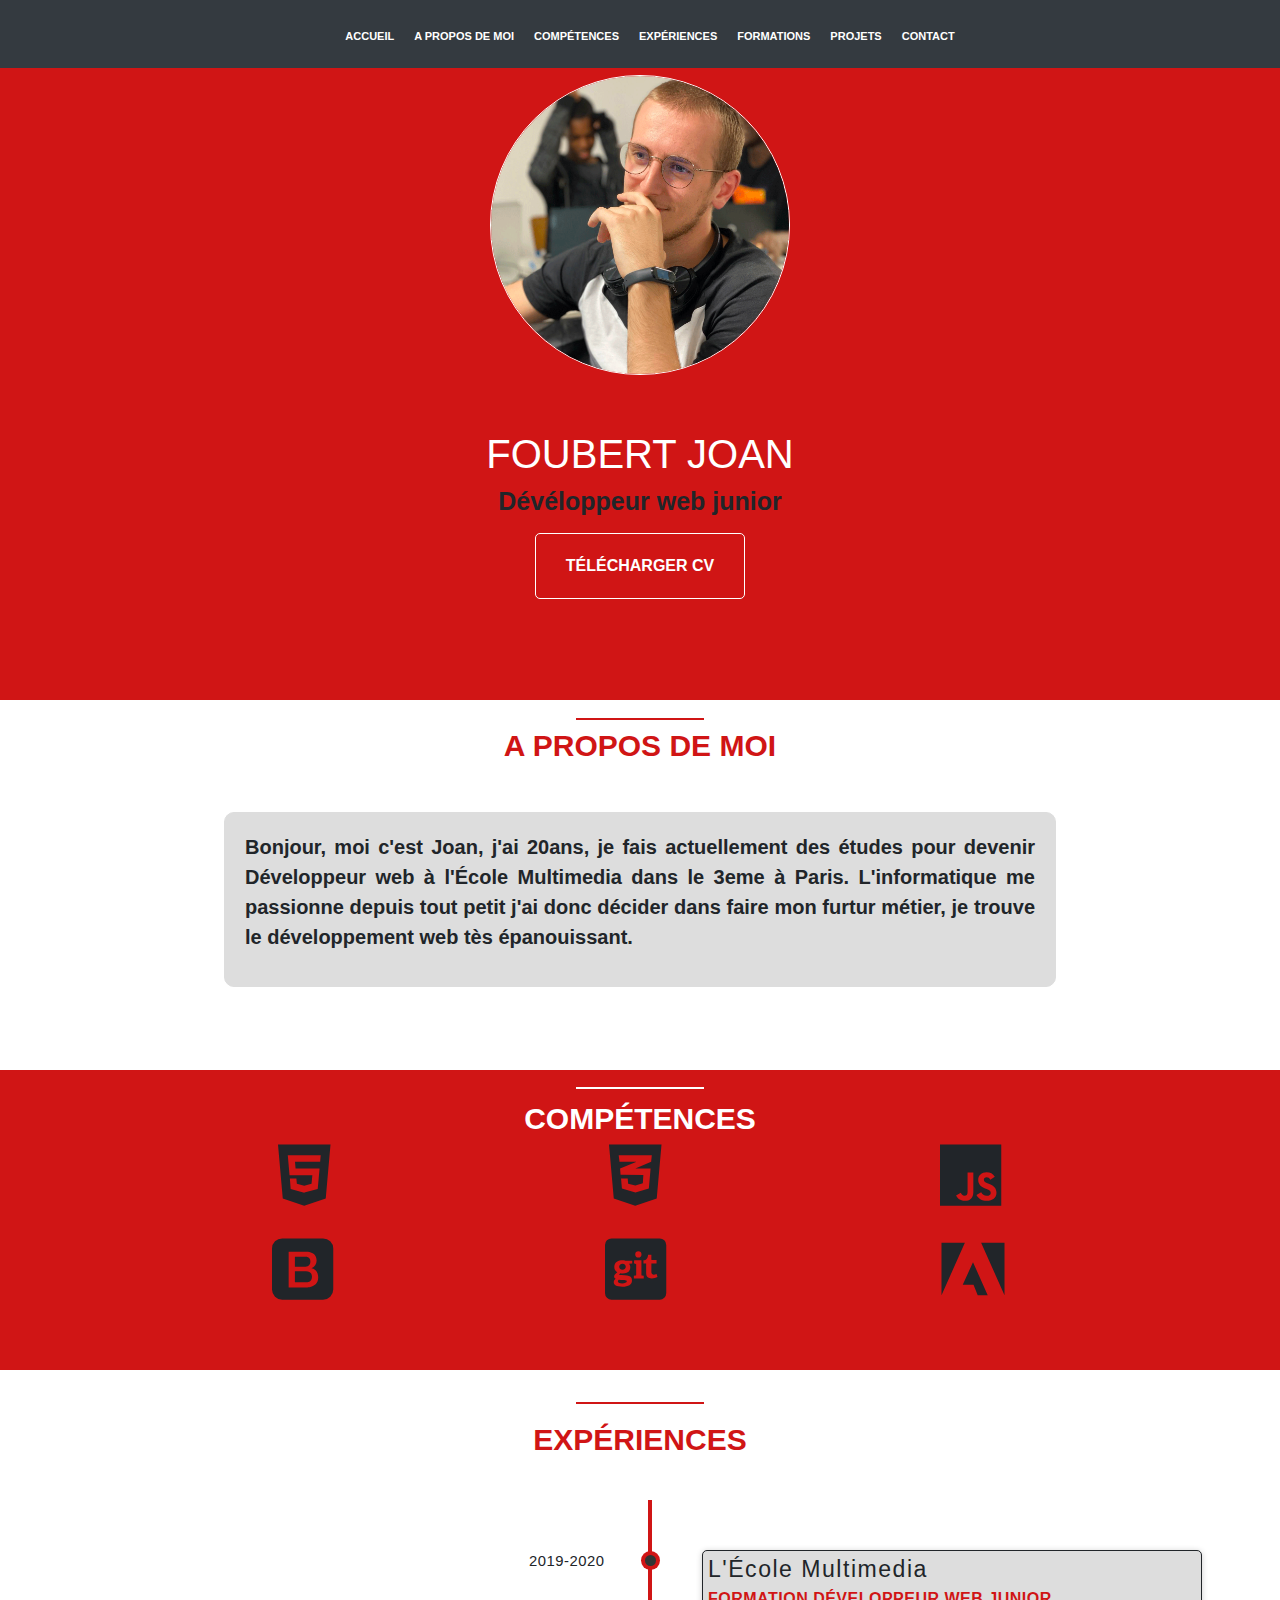
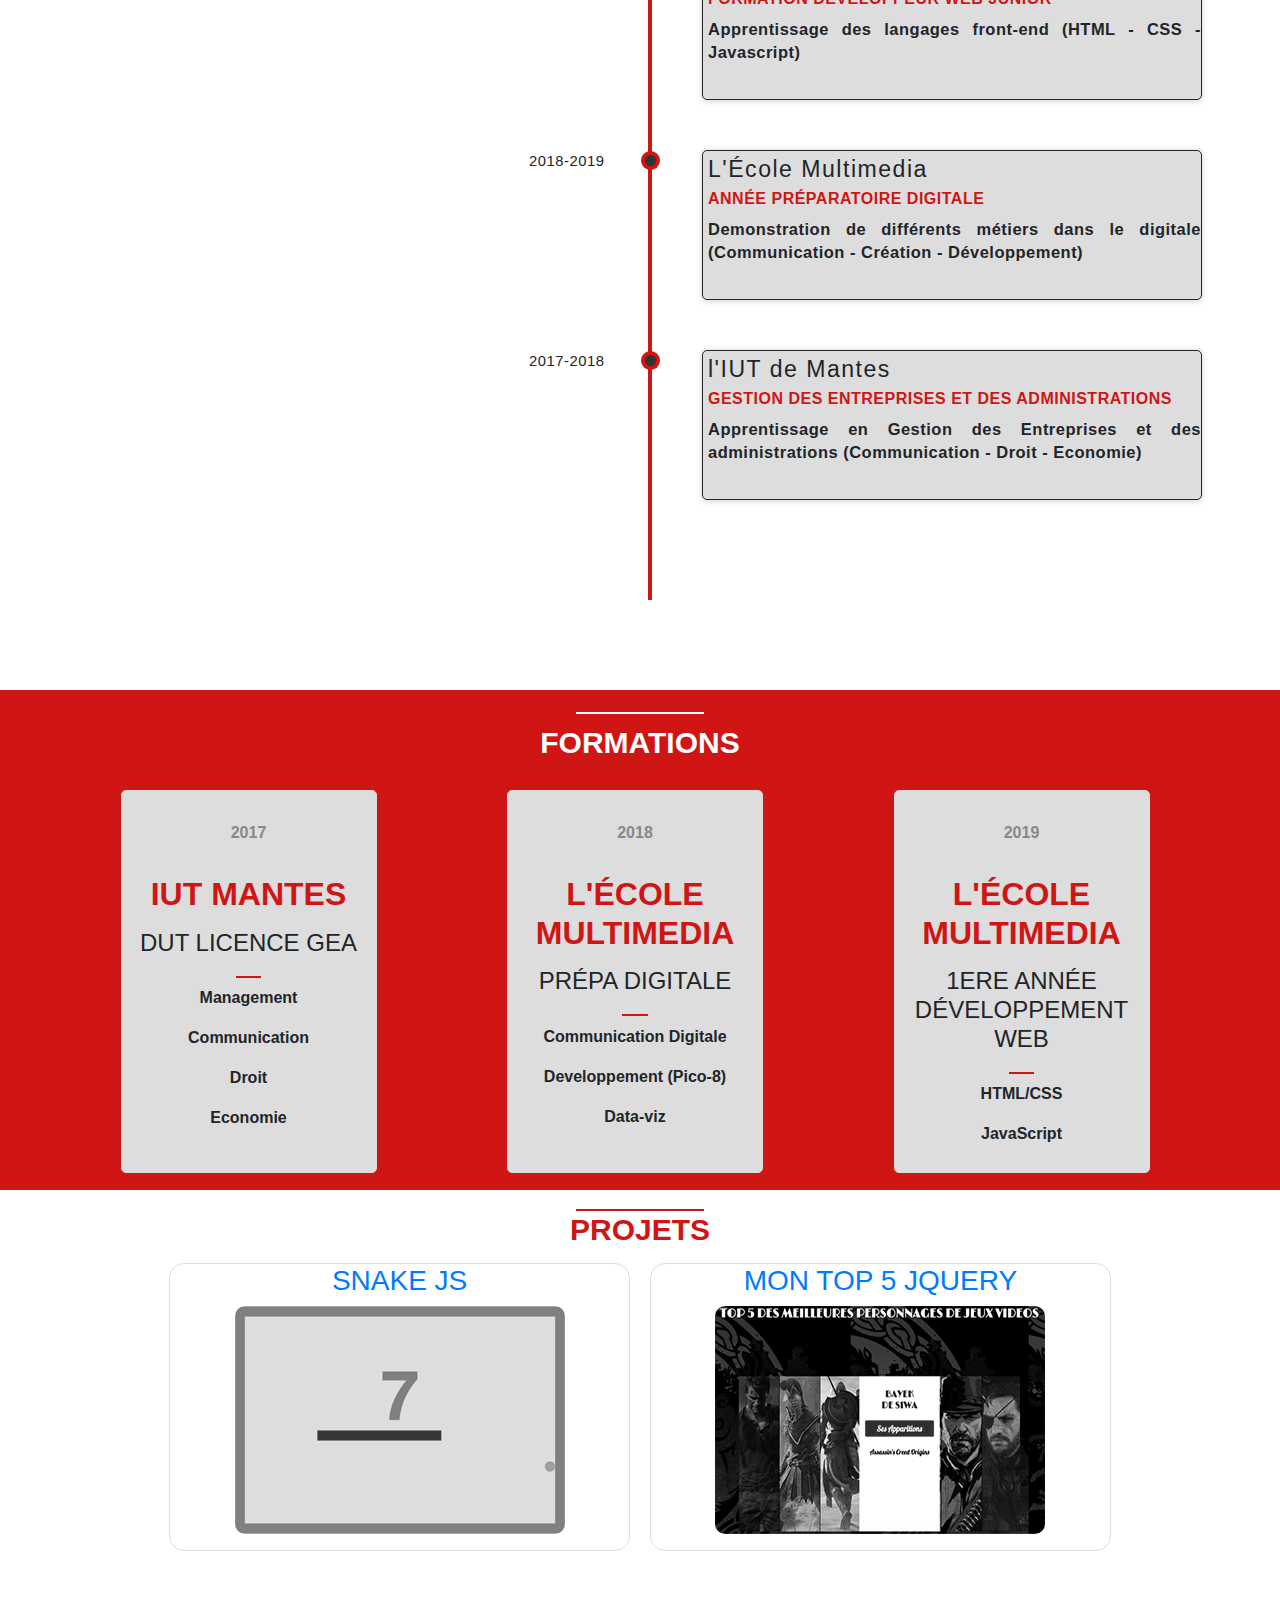
==== index.html @ 0945665d "PortfolioProjetDone" ====
<!DOCTYPE html>
<html lang="fr">
<head>
    <meta charset="UTF-8">
    <meta name="viewport" content="width=device-width, initial-scale=1.0">
    <meta http-equiv="X-UA-Compatible" content="ie=edge">
    <link rel="stylesheet" href="https://stackpath.bootstrapcdn.com/bootstrap/4.4.1/css/bootstrap.min.css" integrity="sha384-Vkoo8x4CGsO3+Hhxv8T/Q5PaXtkKtu6ug5TOeNV6gBiFeWPGFN9MuhOf23Q9Ifjh" crossorigin="anonymous">
    <link rel="stylesheet" href="./css/style.css">
    <link rel="stylesheet" href="./css/mediaQueries.css">
    <title>FOUBERT Joan</title>
</head>
<body>
    <header id="accueil">
        <nav class="navbar navbar-expand-lg navbar-dark bg-dark">
            <a href="#"></a>
            <button class="navbar-toggler" type="button" data-toggle="collapse" data-target="#navbarSupportedContent" aria-controls="navbarSupportedContent" aria-expanded="false" aria-label="Toggle navigation">
              <span class="navbar-toggler-icon"></span>
            </button>
          
            <div class="collapse navbar-collapse" id="navbarSupportedContent">
              <ul class="navbar-nav mr-auto">
                <li class="nav-item active">
                  <a class="nav-link" href="#photo-cv">Accueil</a>
                </li>
                <li class="nav-item">
                  <a class="nav-link active" href="#propos">A propos de moi</a>
                </li>
                </li>
                <li class="nav-item">
                  <a class="nav-link active" href="#competences">Compétences</a>
                </li>
                <li class="nav-item">
                    <a class="nav-link active" href="#experiences">Expériences</a>
                </li>
                <li class="nav-item">
                    <a class="nav-link active" href="#">Formations</a>
                </li>
                <li class="nav-item">
                    <a class="nav-link active" href="#">Projets</a>
                </li>
                <li class="nav-item">
                    <a class="nav-link active" href="#">Contact</a>
                </li>
              </ul>
            </div>
        </nav>
    </header>
    <section id="photo-cv">
        <div class="photo">
            <img src="./asset/img/moi.gif" alt="Photo de moi">
        </div>
        <div class="name">
            <div class="nom">
                <h1>Foubert Joan</h1>
            </div>
            <div class="metier">
                <h3>Dévéloppeur web junior</h3>
            </div>
                <div class="case-cv"> 
                    <a href="./asset/CVJoan.pdf" target="_blank">Télécharger cv</a>  
                </div>
        </div>
    </section>
    <section id="propos">
        <div class="trait-red">
            <div class="bordure-red"></div>
        </div>
        <div id="titre-propos">
            <h2>A propos de moi</h2>
        </div>
        <div id="text">
            <div id="para">
                <p>Bonjour, moi c'est Joan, j'ai 20ans, je fais actuellement des études pour devenir            Développeur web à l'École Multimedia dans le 3eme à Paris. L'informatique me passionne depuis tout petit j'ai donc décider dans faire mon furtur métier, je trouve le développement web tès épanouissant.</p>
            </div>
        </div>
    </section>
    <section id="competences">
        <div class="trait-white">
            <div class="bordure-white"></div>
        </div>
        <div id="titre-competence">
            <h2>Compétences</h2>
        </div>
        <div id="logo-comp">
            <div id="logo-comp-frist-ligne">
                <div class="logo"><i class="fab fa-html5"></i></div>
                <div class="logo"><i class="fab fa-css3-alt"></i></div>
                <div class="logo"><i class="fab fa-js"></i></div>
            </div>
            <div id="logo-comp-second-ligne">
                <div class="logo"><i class="fab fa-bootstrap"></i></div>
                <div class="logo"><i class="fab fa-git-square"></i></div>
                <div class="logo"><i class="fab fa-adobe"></i></div>
            </div>
        </div>
    </section>
    <section id="experiences">
        <div class="trait-red">
            <div class="bordure-red"></div>
        </div>
        <div id="titre-experience">
            <h2 id="test">Expériences</h2>
        </div>
        <div id="timeline-content">
          
            <ul id="timeline">
              <li id='event-one' class="event" data-date="2019-2020">
                <div class="text-content">
                    <h3>L'École Multimedia</h3>
                    <div class="title-description-exp">
                        <h4>Formation Développeur Web Junior</h4>
                    </div>
                    <div class="para-exp">
                        <p>Apprentissage des langages front-end (HTML - CSS - Javascript)</p>
                    </div>
                 </div> 
              </li>
              <li id='event-two' class="event" data-date="2018-2019">
                <div class='text-content'>
                    <h3>L'École Multimedia</h3>
                    <div class="title-description-exp">
                        <h4>Année Préparatoire digitale</h4>
                    </div>
                    <div class="para-exp">
                        <p>Demonstration de différents métiers dans le digitale (Communication - Création - Développement)</p>
                    </div>
                </div>
              </li>
              <li id='event-three' class="event" data-date="2017-2018">
                <div class='text-content'>
                    <h3>l'IUT de Mantes</h3>
                    <div class="title-description-exp">
                        <h4>Gestion des Entreprises et des Administrations</h4>
                    </div>
                    <div class="para-exp">
                        <p>Apprentissage en Gestion des Entreprises et des administrations (Communication - Droit - Economie)</p>
                    </div>
                </div>
              </li>
              
            </ul>
          </div>
    </section>
    <section id="formation">
        <div class="trait-white">
            <div class="bordure-white"></div>
        </div>
        <div id="titre-formation">
            <h2>Formations</h2>
        </div>
        <div id="container-formation">
            <div class="fromation">
                <p class="date-formation">2017</p>
                <h2>IUT Mantes</h2>
                <h4>DUT Licence GEA</h4>
                <div class="trait-red">
                    <div class="bordure-red"></div>
                </div>
                <p>Management</p>
                <p>Communication</p>
                <p>Droit</p>
                <p>Economie</p>
            </div>
            <div class="fromation">
                <p class="date-formation">2018</p>
                <h2>L'École Multimedia</h2>
                <h4>Prépa Digitale</h4>
                <div class="trait-red">
                    <div class="bordure-red"></div>
                </div>
                <p>Communication Digitale</p>
                <p>Developpement (Pico-8)</p>
                <p>Data-viz</p>
            </div>
            <div class="fromation">
                <p class="date-formation">2019</p>
                <h2>L'École Multimedia</h2>
                <h4>1ere Année Développement Web</h4>
                <div class="trait-red">
                    <div class="bordure-red"></div>
                </div>
                <p>HTML/CSS</p>
                <p>JavaScript</p>
            </div>
        </div>
    </section>
    <section id="projet">
        <div class="trait-red">
            <div class="bordure-red"></div>
        </div>
        <div id="titre-projet">
            <h2>Projets</h2>
        </div>
        <div id="projet-container">
            <div class="projet">
                <a href="./asset/projets/snakeGame/serpent.html" class='lien-projet' target="_blank">
                    <h3>Snake Js</h3>
                    <img src="./asset/img/snake.gif" alt="jeux du serpent">
                </a>
            </div>
            <div class="projet">
                <a href="./asset/projets/JqueryTop5/index.html" class="lien-projet" target="_blank">
                    <h3>Mon Top 5 Jquery</h3>
                    <img src="./asset/img/top5.gif" alt="Mon top 5 des meilleures personnages de jeux Videos">
                </a>
            </div>
        </div>
    </section>

    <script src="./lib/all.min.js"></script>
    <script src="./script/script.js"></script>
    <script src="https://code.jquery.com/jquery-3.4.1.slim.min.js" integrity="sha384-J6qa4849blE2+poT4WnyKhv5vZF5SrPo0iEjwBvKU7imGFAV0wwj1yYfoRSJoZ+n" crossorigin="anonymous"></script>
    <script src="https://cdn.jsdelivr.net/npm/popper.js@1.16.0/dist/umd/popper.min.js" integrity="sha384-Q6E9RHvbIyZFJoft+2mJbHaEWldlvI9IOYy5n3zV9zzTtmI3UksdQRVvoxMfooAo" crossorigin="anonymous"></script>
    <script src="https://stackpath.bootstrapcdn.com/bootstrap/4.4.1/js/bootstrap.min.js" integrity="sha384-wfSDF2E50Y2D1uUdj0O3uMBJnjuUD4Ih7YwaYd1iqfktj0Uod8GCExl3Og8ifwB6" crossorigin="anonymous"></script>
    <script src="./script/script.js"></script>
</body>
</html>
---- css/style.css ----
body{
    margin: 0;
    width: 100%;
}
h1, h2, h4, h5, a{
    text-transform: uppercase;
    font-family: sans-serif;
}
p{
    font-family: sans-serif;
}
h3{
    font-family: sans-serif;
}
/* HEADER */
/* MENU */
#accueil{
    /* margin-top: -17px;
    /* height: 80px;*/
    width: 100%; 
    background-color: #343A40;
    position: fixed;
    z-index: 10;
}
#accueil ul{ 
    /* border: 1px solid;  */
    list-style-type: none;
    /* height: 70px; */
    width: 100%;
    display: flex;
    justify-content: center;
    align-items: center;
}
#accueil a {
    color: white;
    text-decoration: none;
    font-weight: bold;
    padding: 20px 10px 15px 10px;
    font-size: 11px;
} 
#accueil ul a:hover{
    cursor: pointer;
    background-color: #D01515;
}
/* ACCUEIL */
#photo-cv{
    width: 100%;
    height: 700px;
    background-color: #D01515;
}
.photo{
    /* border: 1px solid; */
    display: flex;
    height: 50%;
    justify-content: center;
    align-items: center;
}
.photo img{
    border: 1px solid white;
    margin-top: 100px;
    border-radius: 50%;
    height: 300px;
    width: 300px;
}
.name{
    margin-top: 80px;
    height: 40%;
    width: 100%;
    /* border: 1px solid white; */
}
.name div{
    /* border: 1px solid; */
    text-align: center;
}
.name .nom{
    color: white;
    font-size: 25px;
}
.name .metier h3{
    font-weight: bold;
    font-size: 25px;
}
.name .case-cv{
    width: 100%;
    height: 30%;
    /* border: 1px solid white; */
    display: flex;
    justify-content: center;
    align-items: center;
    cursor: pointer;
}
.name .case-cv a{
    color: white;
    font-weight: bold;
    border:1px solid white;
    border-radius: 5px;
    padding: 20px 30px;
    text-decoration: none;
    transition: all 0.3s ease-in 0s;
}
.name .case-cv a:hover{
    background-color: #FFF;
    color: #D01515;
}
.trait-red{
    margin-top: 10px;
    width: 100%;
    height: 5%;
    /* border: 1px solid; */
    display: flex;
    justify-content: center;
    align-items: center;
}
.trait-red .bordure-red{
    border-top: 2px solid #D01515;
    width: 10%;
}
.trait-white{
    width: 100%;
    margin-top: 10px;
    height: 5%;
    /* border: 1px solid; */
    display: flex;
    justify-content: center;
    align-items: center;
}
.trait-white .bordure-white{
    border-top: 2px solid white;
    width: 10%;
    margin-top: 20px;
}
/* A PROPOS DE MOI */
#propos{
    /* border: 1px solid; */
    width: 100%;
    height: 350px;
    text-align: center;
}
#propos #titre-propos{
    height: 5%;
    width: 100%; 
/* border: 1px solid; */
    text-transform: uppercase;
}
#propos #titre-propos h2{
    font-size: 30px;
    font-weight: bold;
    color: #D01515;
}
#propos #text{
    width: 100%;
    height: 77%;
    /* border: 1px solid; */
    margin-top: 20px;
    display: flex;
    justify-content: center;
    align-items: center;
}
#propos #text #para{
    background-color: #DDDDDD;
    border: 1px solid #DDDDDD;
    border-radius: 10px;
    width: 65%;
    height: 65%;
    display: flex;
    padding: 0 20px 0 20px;
    justify-content: center;
    align-items: center;
}
#propos #text #para p {
    font-weight: bold;
    font-size: 20px;
    text-align: justify;
}
/* COMPETENCES */
#competences {
    background-color: #D01515;
    width: 100%;
    height: 300px;
    /*  border: 1px solid; */
    text-align: center;
}
#competences #titre-competence{
    margin-top: 30px;
    width: 100%;
    height: 5%;
    /* border: 1px solid; */
    display: flex;
    justify-content: center;
    align-items: center;
}
#competences #titre-competence h2{
    color: white;
    font-weight: bold;
    font-size: 30px;
}
#competences #logo-comp{
    width: 100%;
    height: 70%;
    /* border: 1px solid; */
}
#competences #logo-comp #logo-comp-frist-ligne{
    height: 45%;
    width: 100%;
    /* border: 1px solid;  */
    display: flex;
    justify-content: space-evenly;
    align-items: center;
}
#logo-comp-frist-ligne div{
    font-size: 70px
}
#competences #logo-comp #logo-comp-second-ligne{
    height: 45%;
    width: 100%;
    /* margin-top: -20px; */
    /* border: 1px solid;  */
    display: flex;
    justify-content: space-evenly;
    align-items: center;
}
#logo-comp-second-ligne div{
    font-size: 70px
}
#logo-comp-frist-ligne div i, #logo-comp-second-ligne div i{
    color: #333333
}
/* EXPERIENCES PRO */
#experiences{
    width: 100%;
    height: 900px;
    text-align: center;
}
#experiences #titre-experience{
    margin-top: 10px;
    width: 100%;
    height: 2%;
    /* border: 1px solid; */
    display: flex;
    justify-content: center;
    align-items: center;
}
#experiences #titre-experience h2{
    color: #D01515;
    font-weight: bold;
    font-size: 30px;
}
/* TimeLine */
#timeline-content {
    /* border: 1px solid;  */
    text-align: center;
    display: flex;
    justify-content: center;
    align-items: center; 
    width: 100%;
    height:90%; 
  }
#timeline {
    border-left: 4px solid #D01515;
    border-bottom-right-radius: 4px;
    border-top-right-radius: 4px;
    background: rgba(255, 255, 255, 0.03);
    /* margin: 50px auto; */
    width: 100%;
    left: 200px;
    letter-spacing: 0.5px;
    position: relative;
    line-height: 1.4em;
    font-size: 1.03em;
    padding: 50px;
    list-style: none;
    text-align: left;
    max-width: 30%;
}
#timeline h3 {
    /* border: 1px solid; */
    letter-spacing: 1.5px;
    font-family: sans-serif;
    margin: 5px 0 5px 5px;
    /* font-weight: 400; */
    font-size: 1.4em;
}
/* block timeline */
#timeline .event {
    /* border: 1px solid; */
    /* background-color: #ddd; */
    width: 500px;
    height: 150px;
    /* border-bottom: 1px dashed rgba(255, 255, 255, 0.1); */
    /* padding-bottom: 25px; */
    margin-bottom: 50px;
    position: relative;
    /* background-color: #ddd; */
    border-radius: 5px;
    /* box-shadow: 0 1px 6px rgba(0,0,0, 0.2); */
    font-family: sans-serif;
}
/* date et rond */
#timeline .event:before, #timeline .event:after {
    position: absolute;
    display: block;
    top: 0;
}
/* date */
#timeline .event:before {
    left: -217.5px;
    content: attr(data-date);
    text-align: right;
    /* font-weight: 100; */
    font-size: 0.9em;
    min-width: 120px;
}
/* rond */
#timeline .event:after {
    box-shadow: 0 0 0 4px #D01515;
    left: -57.5px;
    background: #313534;
    border-radius: 50%;
    height: 11px;
    width: 11px;
    content: "";
    top: 5px;
    transition: all 0.3s ease-in 0s
}
#timeline .event:hover:after {
    box-shadow: 0 0 0 4px #313534;
    left: -59.925px;
    background: #D01515;
    border-radius: 50%;
    height: 15px;
    width: 15px;
    content: "";
    top: 5px;
}
/* block contenant du text */
#timeline .text-content{
    border: 1px solid;
    width: 100%;
    height: 100%;
    background-color: #ddd;
    border-radius: 5px;
    box-shadow: 0 1px 6px rgba(0,0,0, 0.2);
    font-family: sans-serif;
}
#timeline .text-content h4{
    color: #D01515;
    margin: 5px 0 0 5px;
    /* border: 1px solid; */
    height: 33%;
    font-weight: bold;
    font-size: 16px;
}
#timeline .text-content .para-exp{
    /* border: 1px solid; */
    height: 80%;
    margin: 10px 0 0 5px;
}
#timeline .text-content .para-exp p{
    font-weight: bold;
    text-align: justify;
}
/* Formation */
#formation{
    width: 100%;
    height: 500px;
    background-color: #D01515;
    text-align: center;
}
#formation #titre-formation{
    margin-top: 10px;
    width: 100%;
}
#formation #titre-formation h2{
    color: white;
    font-weight: bold;
    font-size: 30px;
}
#formation #container-formation{
    width: 100%;
    height: 85%;
    /* border: 1px solid; */
    display: flex;
    justify-content: space-evenly;
    align-items: center;
}
#formation #container-formation .fromation{
    width: 20%;
    height: 90%;
    margin-right: 10px ;
    border: 1px solid #ddd;
    border-radius: 5px;
    background-color: #ddd;
    font-weight: bold;
}
#formation #container-formation .fromation h2{
    color: #D01515;
    font-weight: bold;
    /* border: 1px solid; */
    margin: 15px 0;
}
#formation #container-formation .fromation .date-formation{
    color: #888;
    /* border: 1px solid; */
    margin: 30px 0;
}
/* PROJET */
#projet{
    width: 100%;
    height: 400px;
    text-align: center;
    /* border: 1px solid; */
}
#projet #titre-projet{
    margin-top: 10px;
    width: 100%;
    height: 2%;
    /* border: 1px solid; */
    display: flex;
    justify-content: center;
    align-items: center;
}
#projet #titre-projet h2{
    color: #D01515;
    font-weight: bold;
    font-size: 30px;
}
#projet-container{
    width: 80%;
    height: 90%;
    margin-left: auto;
    margin-right: auto;
    margin-top: 10px;
    /* border: 1px solid; */
    display: flex;
    justify-content: center;
}
.projet{
    margin-top: 15px;
    width: 45%;
    height: 80%;
    margin-left: 10px;
    margin-right: 10px;
    border: 1px solid #ddd;
    border-radius: 15px;
}
#projet-container .projet .lien-projet{
    text-decoration: none;
}
#projet-container .projet .lien-projet img {
    filter: grayscale(100%);
    /* border: 1px solid; */
    border-radius: 10px;
}
#projet-container .projet .lien-projet img:hover{
    filter: none;
}
---- css/mediaQueries.css ----
@media screen and (max-width : 1210px){
    /* bloc experience */
    #timeline{
        left: 100px;
    }
}
@media screen and (max-width: 1070px){
    /* bloc formation */
    #formation #container-formation .fromation{
        width: 25%;
    }
}
@media screen and (max-width: 1030px){
    /* bloc experience */
    #timeline{
        left: 0;
    }
     #timeline .event{
        width: 450px;
        height: 150px;
    } 
    /* bloc formation */
    #formation{
        height: 1300px;
    }
    #formation #container-formation{
        height: 90%;
        display: block;
        /* border: 1px solid; */
    }
    #formation #container-formation .fromation{
        width: 50%;
        height: 350px;
        border: 1px solid;
        margin: 15px auto;
    }
    
    /* bloc projet */
    #projet #projet-container{
        display: block;
        width: 90%;
        /* border: 1px solid; */
    }
    #projet #projet-container .projet{
        margin-left: auto;
        margin-right: auto;
    }
}
@media screen and (max-width: 941px){
    /* bloc a Propos de mois */
    #propos{
        height: 425px;
    }
    #propos #text #para{
        width: 75%;
        height: 70%;
    }
    /* bloc projet */
    #projet #projet-container .projet{
        width: 60%;
    }
}
@media screen and (max-width: 795px){
    /* bloc experiences */
    #timeline .event{
        width: 350px;
        height: 150px;
    } 
}
@media screen and (max-width: 735px){
    /*  bloc experiences */
    #timeline .event{
        height: 150px;
    }
    #timeline .text-content .para-exp{
        height: 50%;
    }
    /* bloc formation */
    #formation #container-formation .fromation{
        width: 65%;
    }
}
@media screen and (max-width: 643px){
    /* bloc a propos de mois */
    #propos{
        height: 500px;
    }
    #propos #text #para{
        width: 80%;
        height: 70%;
    }
    /* bloc experiences */
    #timeline .event .para-exp p{
        font-size: 14px;
    }
    #timeline .event{
        width: 300px;
        height: 175px;
    } 
    /* bloc projet */
    #projet #projet-container .projet{
        width: 80%;
    }
    #projet #projet-container .projet .lien-projet img{
        width: 270px;
        height: 220px;
    }
}
@media screen and (max-width: 550px){
    /* bloc experiences */
    #experiences{
        height: 1150px;
    } 
    #timeline .event{
        width: 200px;
        height: 250px;
    }
    /* bloc formation */
    #formation #container-formation .fromation h2{
        font-size: 25px;
    }
    #formation #container-formation .fromation h4{
        font-size: 20px;
    }
}
@media screen and (max-width: 528px){
    /* bloc a propo de moi */
    #propos #text #para{
        height: 80%;
    }
    /* bloc compétences */
    #competences{
        height: 700px;
    }
    #competences #logo-comp{
        height: 90%;
    }
    #competences #logo-comp #logo-comp-frist-ligne, #competences #logo-comp #logo-comp-second-ligne{
        display: block;
    }
    #competences #logo-comp #logo-comp-second-ligne{
        margin-top: -25px;
    }
    #competences #logo-comp #logo-comp-frist-ligne .logo, #competences #logo-comp #logo-comp-second-ligne .logo{
        margin-top: -20px;
        /* border: 1px solid; */
        align-items: center;
    }
}
/* TEL */

@media screen and (max-width: 475px){
    /* bloc a propos de moi */
    #propos{
        height: 550px;
    }
    #propos #text #para{
        height: 90%;
        width: 85%
    }
    /* bloc projet */
    #projet #projet-container{
        width: 100%;
    }
    /* bloc projet */
    #projet #projet-container .projet{
        width: 90%;
    }
}
@media screen and (max-width: 400px){
    /* bloc experiences */
    #experiences{
        height: 1325px;
    }
    #timeline .event{
        width: 175px;
        height: 300px;
    } 
}
@media screen and (max-width: 359px){
    /* bloc a propo de moi */
    #propos{
        height: 600px;
    }
    #propos #text #para{
        height: 99%;
        width: 85%;
    }
    /* bloc experiences */
    #experiences{
        height: 1400px;
    }
    #timeline .event{
        width: 150px;
        height: 325px;
    } 
    /* bloc projet */
    #projet #projet-container .projet .lien-projet img{
        width: 250px;
        height: 200px;
    }
    #projet #projet-container .projet{
        height: 75%;
    }
}
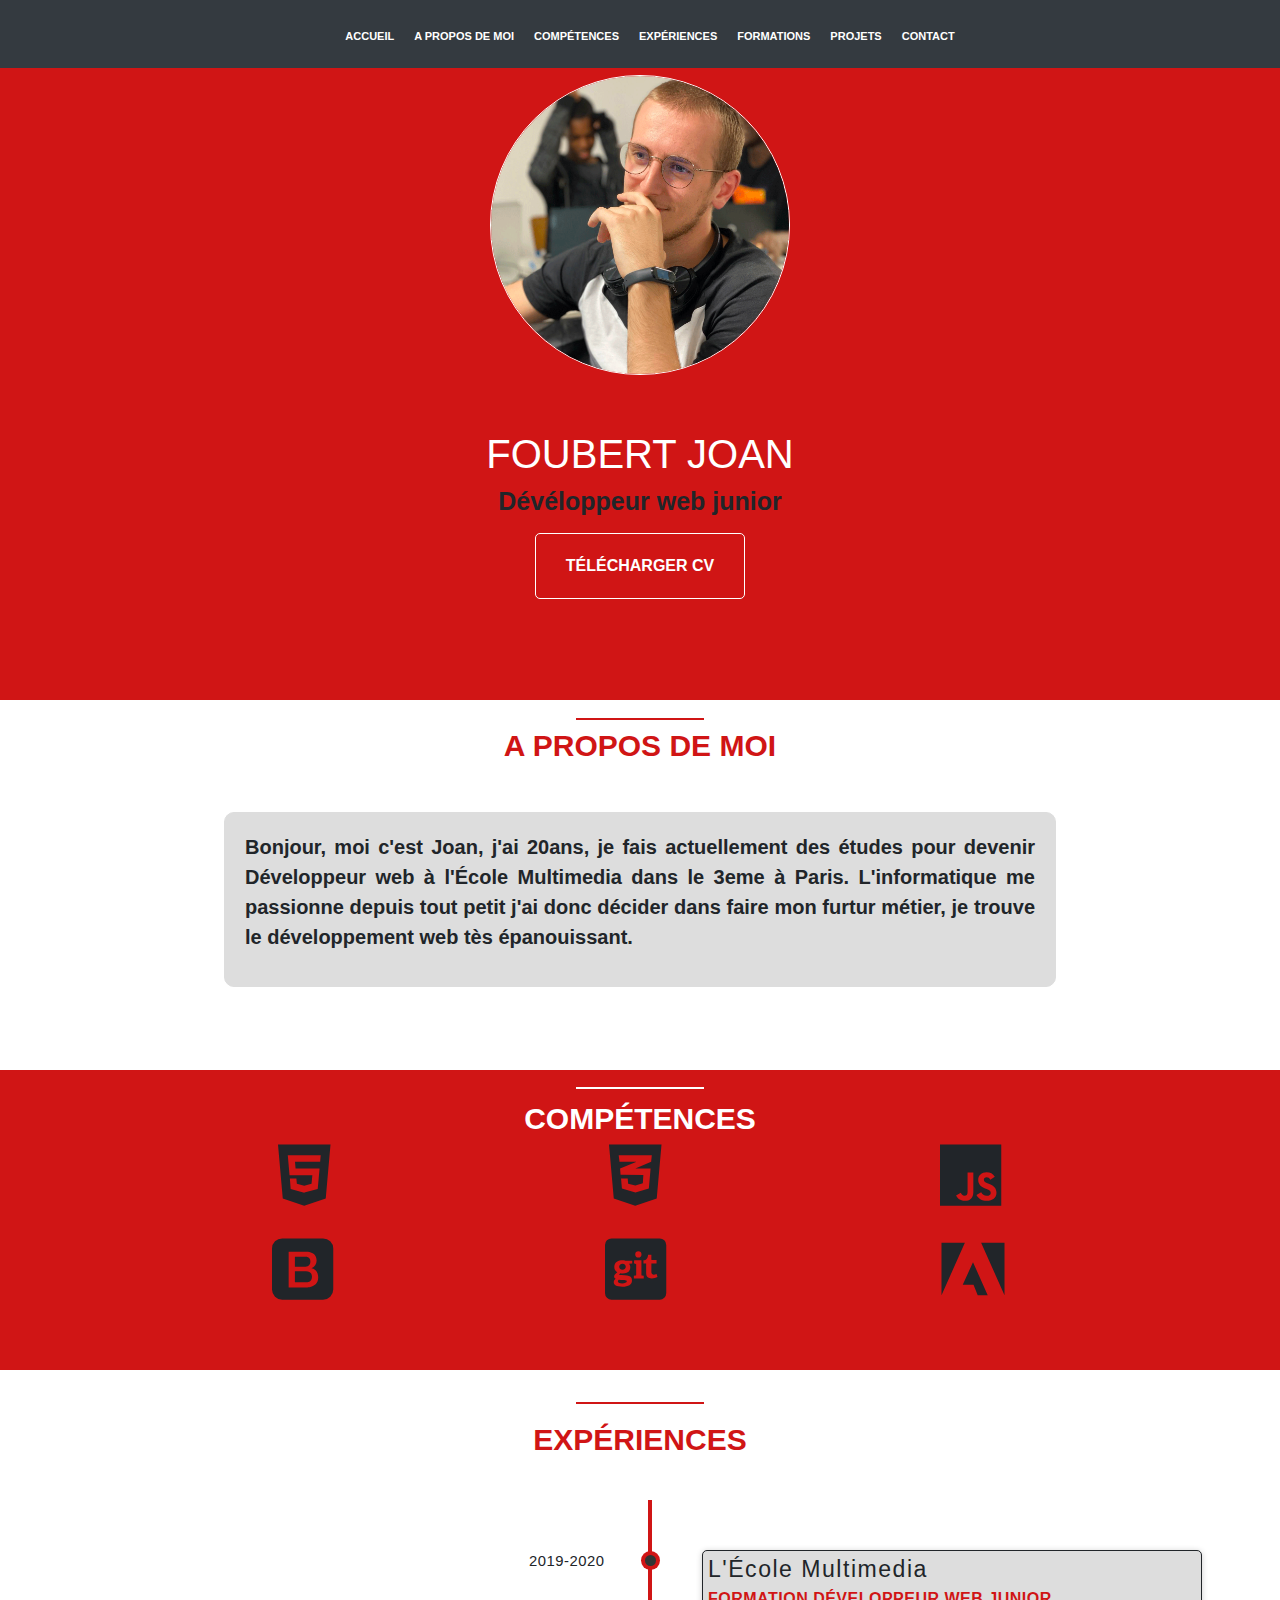
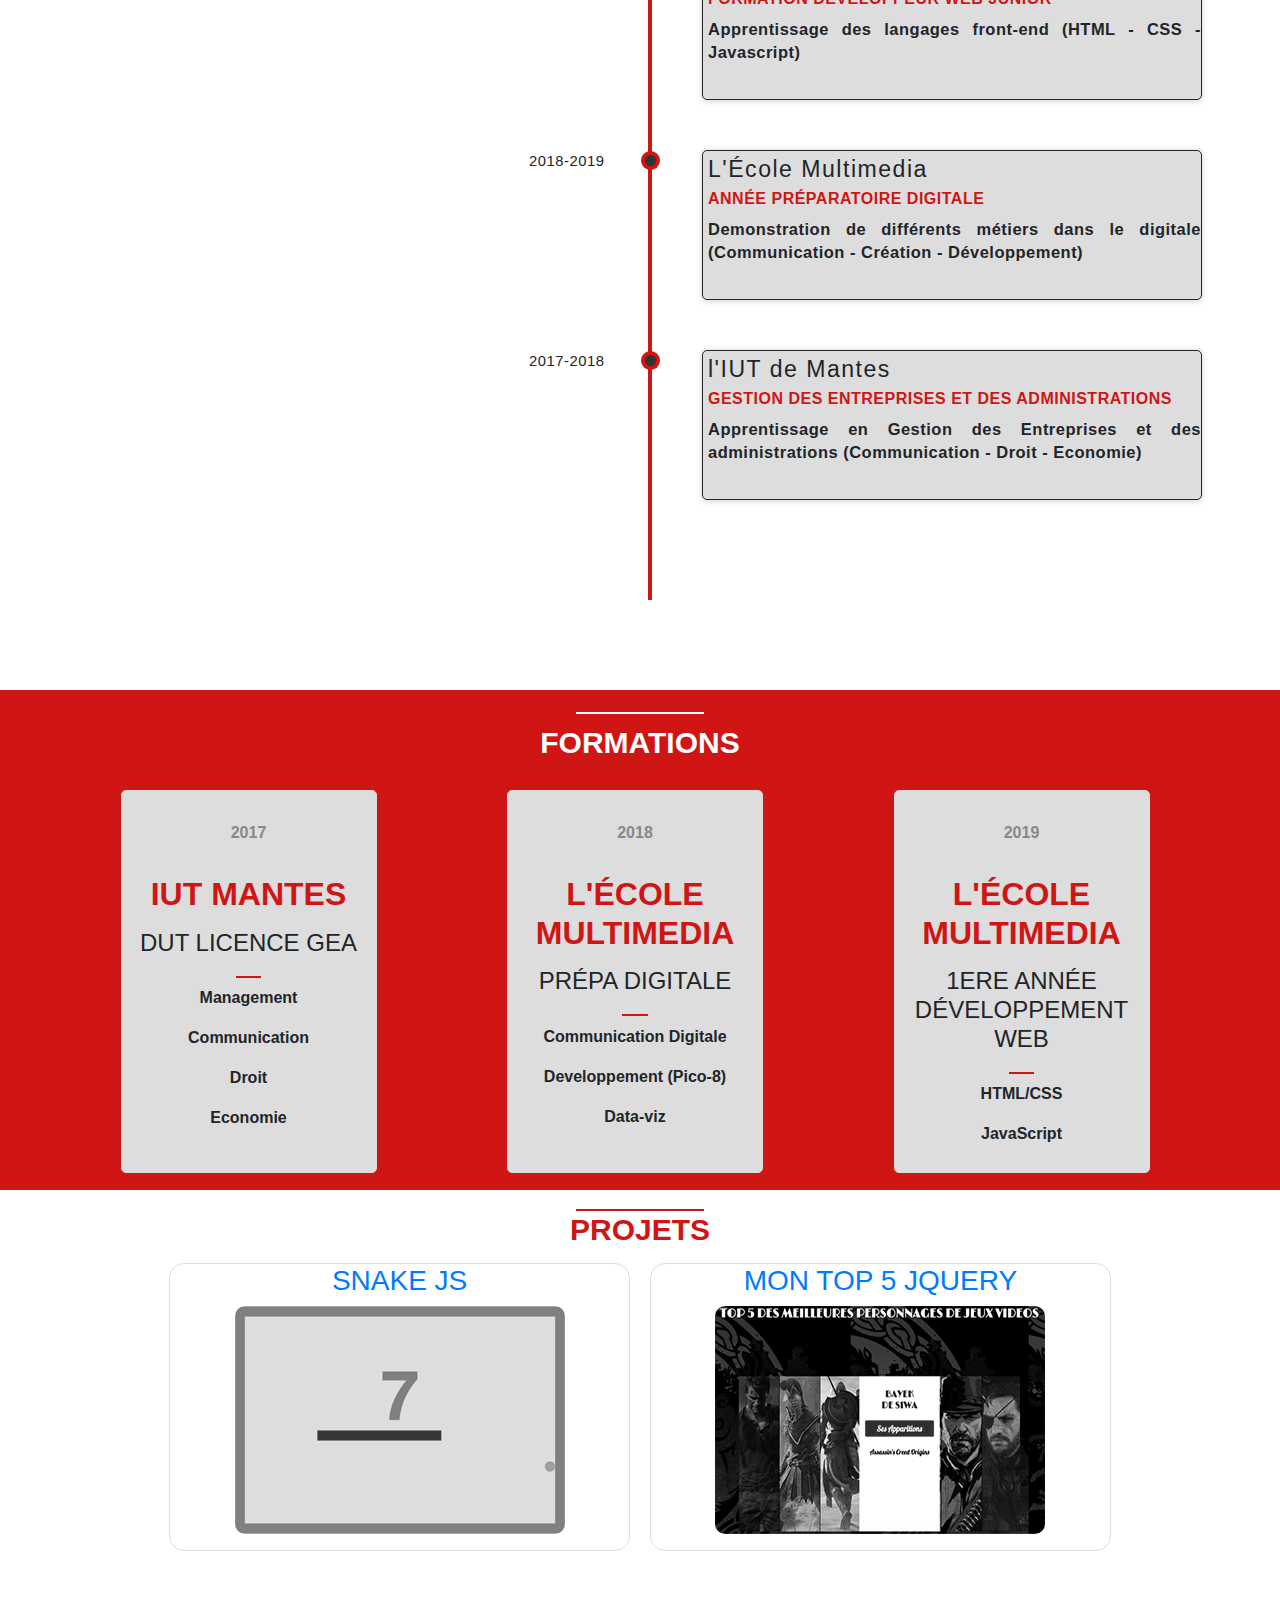
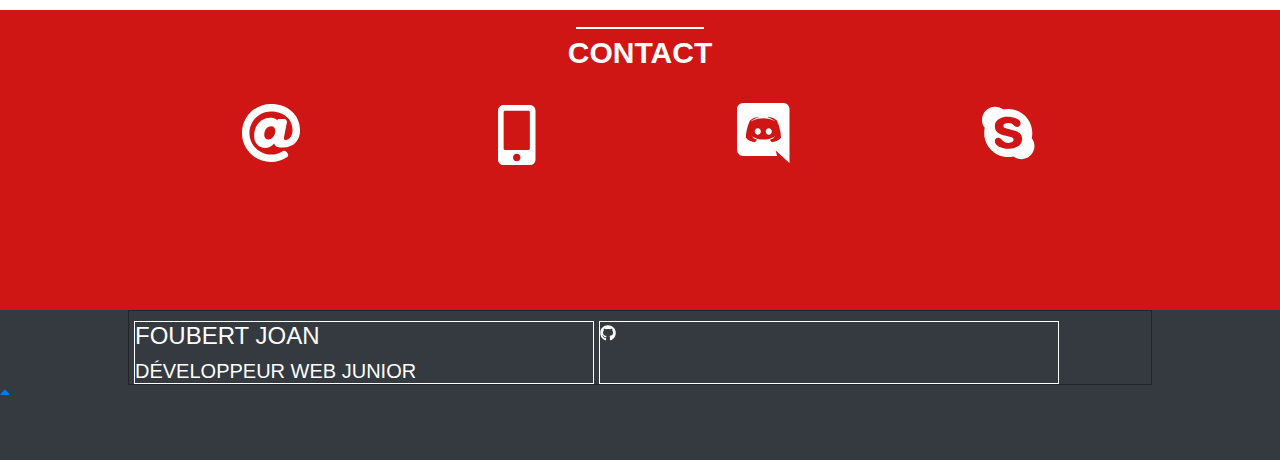
==== commit a37e8732: "footerDone" ====
--- a/index.html
+++ b/index.html
@@ -33,13 +33,13 @@
                     <a class="nav-link active" href="#experiences">Expériences</a>
                 </li>
                 <li class="nav-item">
-                    <a class="nav-link active" href="#">Formations</a>
-                </li>
-                <li class="nav-item">
-                    <a class="nav-link active" href="#">Projets</a>
-                </li>
-                <li class="nav-item">
-                    <a class="nav-link active" href="#">Contact</a>
+                    <a class="nav-link active" href="#formation">Formations</a>
+                </li>
+                <li class="nav-item">
+                    <a class="nav-link active" href="#projet">Projets</a>
+                </li>
+                <li class="nav-item">
+                    <a class="nav-link active" href="#contact">Contact</a>
                 </li>
               </ul>
             </div>
@@ -206,6 +206,50 @@
             </div>
         </div>
     </section>
+    <section id="contact">
+        <div class="trait-white">
+            <div class="bordure-white"></div>
+        </div>
+        <div id="titre-contact">
+            <h2>Contact</h2>
+        </div>
+        <div id="contact-container">
+            <div class="container-contact-logo">
+                <div class="contact-logo">
+                    <a href="mailto:joanfoubertetude@gmail.com"><i class="fas fa-at"></i></a>
+                </div>
+            </div>
+            <div class="container-contact-logo">
+                <div class="contact-logo">
+                    <i class="fas fa-mobile-alt"></i>
+                </div>
+            </div>
+            <div class="container-contact-logo">
+                <div class="contact-logo">
+                    <a href="#"><i class="fab fa-discord"></i></a>
+                </div>
+            </div>
+            <div class="container-contact-logo">
+                <div class="contact-logo">
+                    <a href="#">
+                        <i class="fab fa-skype"></i>
+                    </a>
+                </div>
+            </div>
+        </div>
+    </section>
+    <footer id="footer">
+        <div id="container">
+            <div class="footer-text">
+                <h4>Foubert Joan</h4>
+                <h5>Développeur web junior</h5>
+            </div>
+            <div class="footer-text">
+                <i class="fab fa-github"></i>
+            </div>
+        </div>
+        <a href="#accueil"><i class="fas fa-sort-up"></i></a>
+    </footer>
 
     <script src="./lib/all.min.js"></script>
     <script src="./script/script.js"></script>
--- a/css/style.css
+++ b/css/style.css
@@ -453,4 +453,72 @@
 }
 #projet-container .projet .lien-projet img:hover{
     filter: none;
+}
+/* Contact */
+#contact{
+    width: 100%;
+    height: 300px;
+    text-align: center;
+    background-color: #D01515;
+}
+#contact #titre-contact{
+    margin-top: 10px;
+    width: 100%;
+}
+#contact #titre-contact h2{
+    color: white;
+    font-weight: bold;
+    font-size: 30px;
+}
+#contact #contact-container{
+    /* border: 1px solid; */
+    width: 80%;
+    height: 80%;
+    margin-left: auto;
+    margin-right: auto;
+    display: flex;
+    justify-content: space-evenly;
+}
+.container-contact-logo{
+    /* border: 1px solid; */
+    margin-top: 30px;
+    width: 20%;
+}
+#contact #contact-container .contact-logo{
+    font-size: 60px;
+    height: 25%;
+    display: flex;
+    justify-content: center;
+    align-items: center;
+    /* border: 1px solid; */
+}
+#contact #contact-container .contact-logo:hover{
+    font-size: 80px;
+    cursor: pointer;
+}
+#contact #contact-container .contact-logo, #contact #contact-container .contact-logo a{
+    text-decoration: none;
+    color: white;
+}
+/* footer */
+#footer{
+    width: 100%;
+    height: 150px;
+    background-color: #343A40
+}
+#footer #container{
+    width: 80%;
+    height: 50%;
+    margin-left:auto;
+    margin-right: auto;
+    border: 1px solid;
+    display: flex;
+
+}
+#footer #container .footer-text{
+    color: white;
+    border: 1px solid;
+    width: 45%;
+    margin-top: 10px;
+    margin-left: 5px;
 }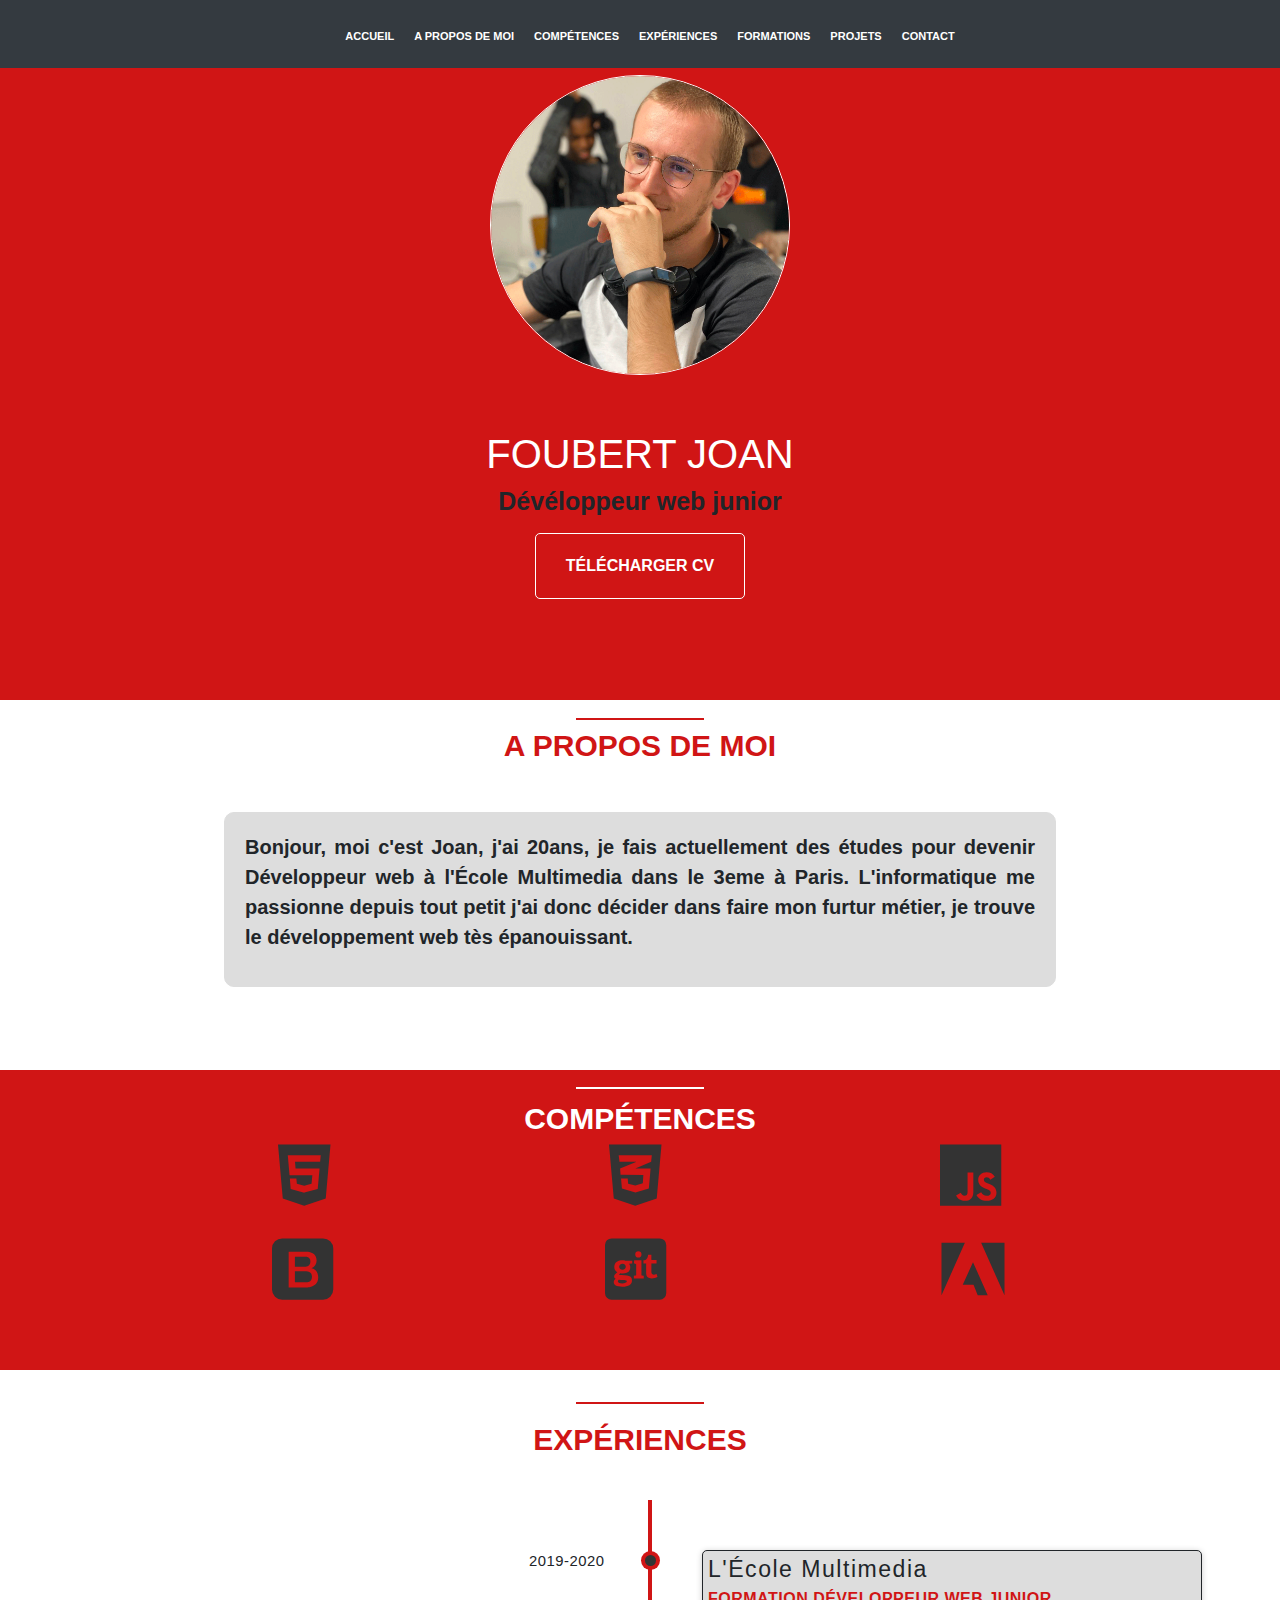
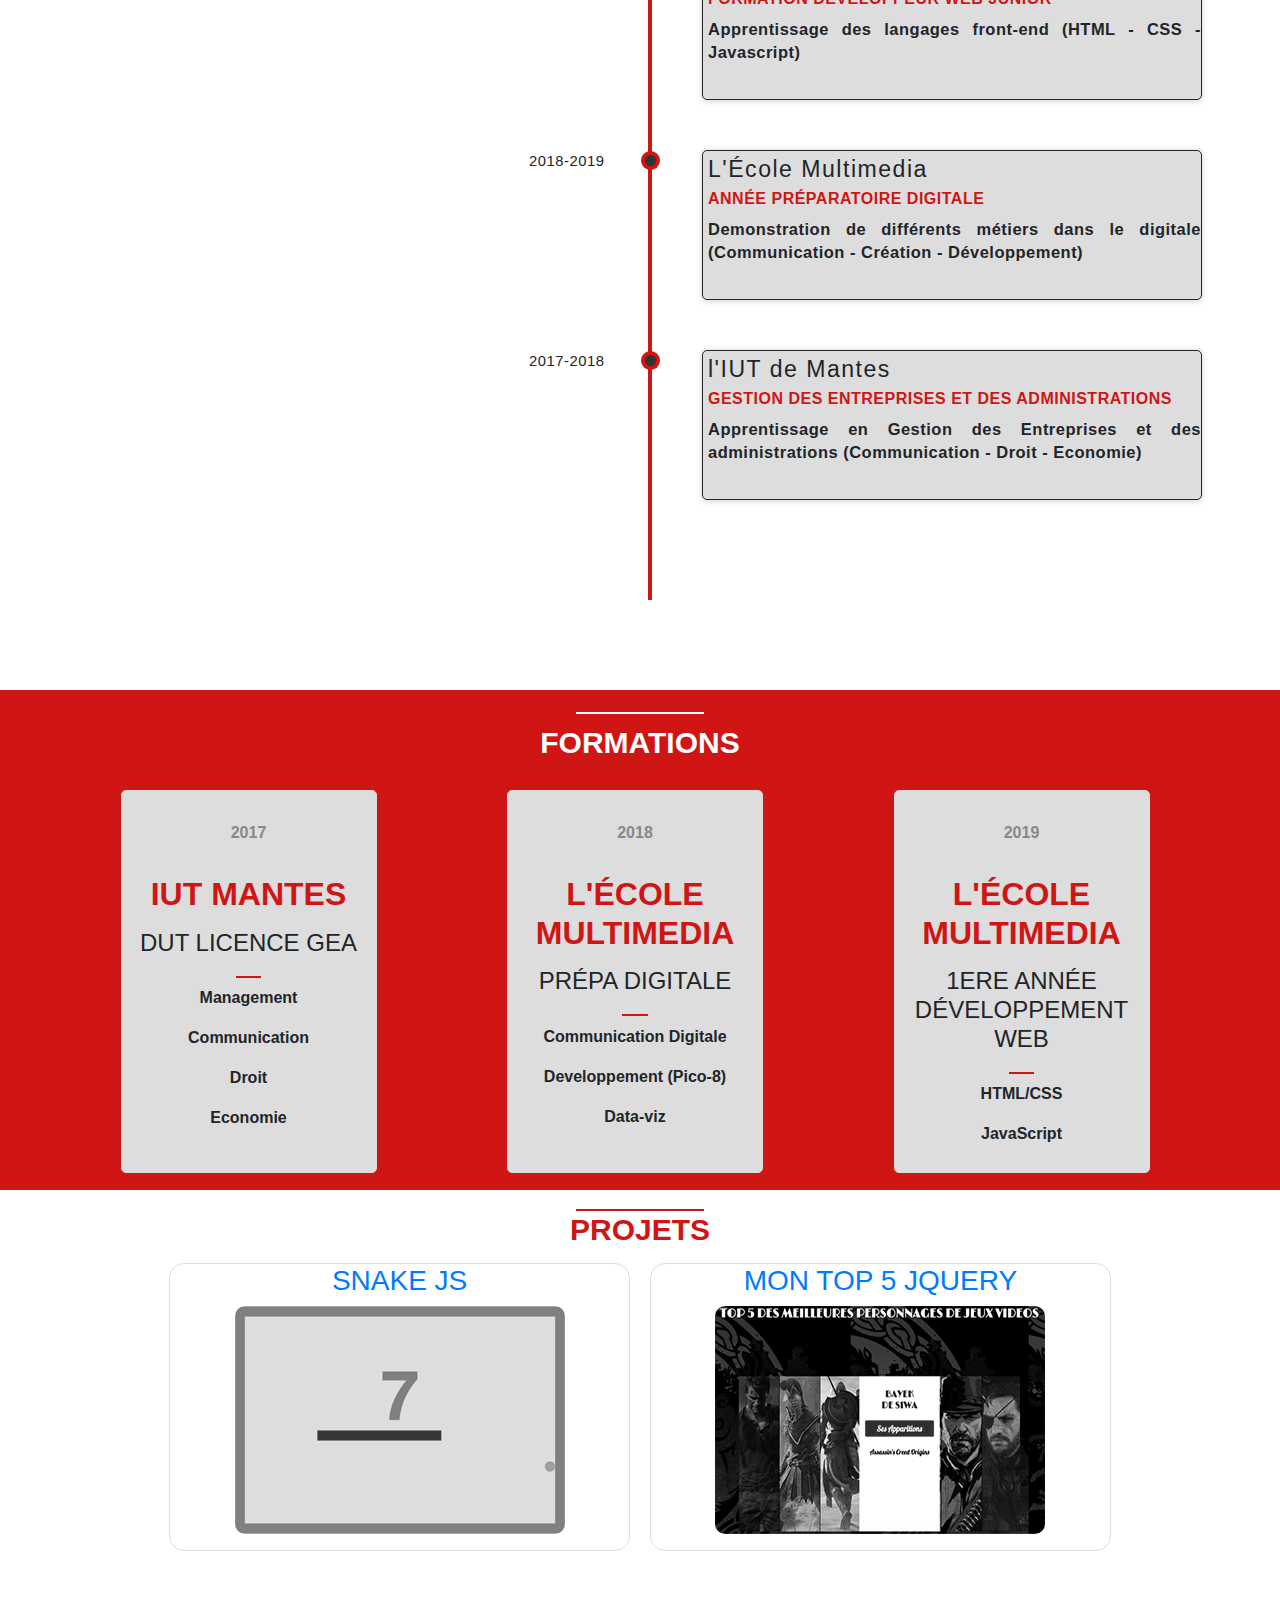
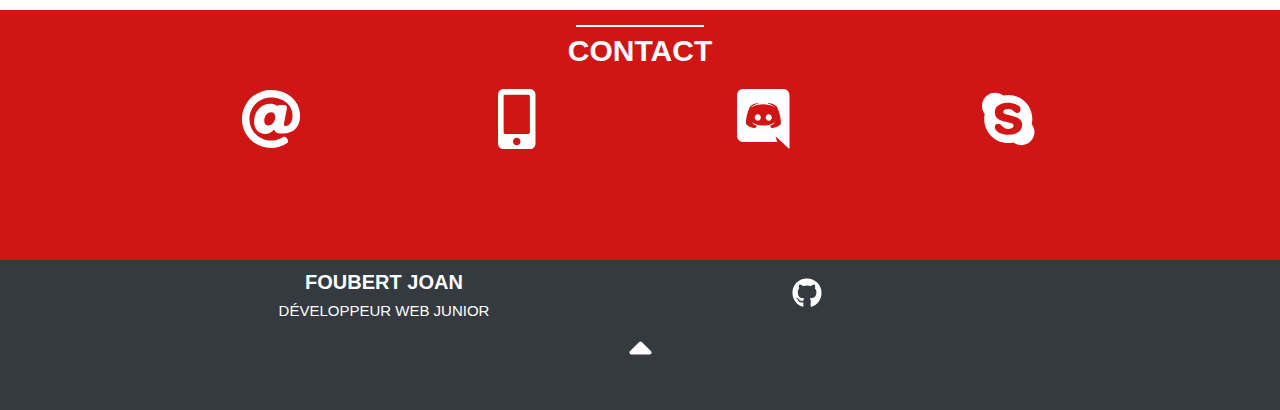
==== commit fcbac0ac: "footerResponsiveDone" ====
--- a/index.html
+++ b/index.html
@@ -221,7 +221,9 @@
             </div>
             <div class="container-contact-logo">
                 <div class="contact-logo">
-                    <i class="fas fa-mobile-alt"></i>
+                    <a href="#">
+                        <i class="fas fa-mobile-alt"></i>
+                    </a>
                 </div>
             </div>
             <div class="container-contact-logo">
@@ -240,15 +242,21 @@
     </section>
     <footer id="footer">
         <div id="container">
-            <div class="footer-text">
+            <div class="footer-text-left">
                 <h4>Foubert Joan</h4>
                 <h5>Développeur web junior</h5>
             </div>
-            <div class="footer-text">
-                <i class="fab fa-github"></i>
-            </div>
-        </div>
-        <a href="#accueil"><i class="fas fa-sort-up"></i></a>
+            <div class="footer-icon">
+                <a href="#">
+                    <i class="fab fa-github"></i>
+                </a>
+            </div>
+        </div>
+        <div id="arrow-up">
+                <a href="#">
+                    <i class="fas fa-sort-up"></i>
+                </a>
+        </div>
     </footer>
 
     <script src="./lib/all.min.js"></script>
--- a/css/style.css
+++ b/css/style.css
@@ -222,8 +222,8 @@
 #logo-comp-second-ligne div{
     font-size: 70px
 }
-#logo-comp-frist-ligne div i, #logo-comp-second-ligne div i{
-    color: #333333
+#logo-comp-frist-ligne div , #logo-comp-second-ligne div {
+    color: #333
 }
 /* EXPERIENCES PRO */
 #experiences{
@@ -457,7 +457,8 @@
 /* Contact */
 #contact{
     width: 100%;
-    height: 300px;
+    height: 250px;
+    /* border: 1px solid; */
     text-align: center;
     background-color: #D01515;
 }
@@ -471,9 +472,9 @@
     font-size: 30px;
 }
 #contact #contact-container{
-    /* border: 1px solid; */
+     /* border: 1px solid;  */
     width: 80%;
-    height: 80%;
+    height: 70%;
     margin-left: auto;
     margin-right: auto;
     display: flex;
@@ -481,25 +482,27 @@
 }
 .container-contact-logo{
     /* border: 1px solid; */
-    margin-top: 30px;
+    margin-top: 10px;
     width: 20%;
+    height: 40%;
 }
 #contact #contact-container .contact-logo{
     font-size: 60px;
-    height: 25%;
-    display: flex;
-    justify-content: center;
-    align-items: center;
-    /* border: 1px solid; */
-}
-#contact #contact-container .contact-logo:hover{
+    height: 100%;
+    display: flex;
+    justify-content: center;
+    align-items: center;
+    /* border: 1px solid; */
+}
+
+#contact #contact-container .contact-logo, #contact #contact-container .contact-logo a{
+    text-decoration: none;
+    color: white;
+}
+#contact #contact-container .contact-logo a:hover{
     font-size: 80px;
     cursor: pointer;
 }
-#contact #contact-container .contact-logo, #contact #contact-container .contact-logo a{
-    text-decoration: none;
-    color: white;
-}
 /* footer */
 #footer{
     width: 100%;
@@ -508,17 +511,58 @@
 }
 #footer #container{
     width: 80%;
-    height: 50%;
+    height: 45%;
     margin-left:auto;
     margin-right: auto;
-    border: 1px solid;
-    display: flex;
-
-}
-#footer #container .footer-text{
-    color: white;
-    border: 1px solid;
-    width: 45%;
-    margin-top: 10px;
-    margin-left: 5px;
+    /* border: 1px solid;  */
+    display: flex;
+    justify-content: space-around;
+    align-items: center;
+}
+#footer #container .footer-text-left{
+    color: white;
+    /* border: 1px solid; */
+    width: 30%;
+    margin-top: 10px;
+    text-align: center;
+}
+#footer #container .footer-text-left h4{
+    font-weight: bold;
+    font-family: sans-serif;
+    font-size: 20px;
+    /* border: 1px solid; */
+}
+#footer #container .footer-text-left h5{
+    font-family: sans-serif;
+    font-size: 15px;
+    /* border: 1px solid; */
+}
+#footer #container .footer-icon {
+    font-size: 30px;
+    width: 30%;
+    color: white;
+    /* border: 1px solid;   */
+}
+#footer #container .footer-icon a{
+    color: white;
+    text-decoration: none;
+    margin-left: 50px;
+}
+#footer #container .footer-icon a:hover{
+    color: #D01515;
+}
+#arrow-up{
+    width: 100%;
+    display: flex;
+    font-size: 40px;
+    justify-content: center;
+    align-items: center;
+    /* border: 1px solid; */
+}
+#arrow-up a{
+    text-decoration: none;
+    color: white;
+}
+#arrow-up a:hover{
+    font-size: 45px;
 }--- a/css/mediaQueries.css
+++ b/css/mediaQueries.css
@@ -36,10 +36,17 @@
     }
     
     /* bloc projet */
+    #projet{
+        height: 750px;
+    }
     #projet #projet-container{
         display: block;
         width: 90%;
         /* border: 1px solid; */
+    }
+    .projet{
+        height: 45%;
+        margin-top: 25px
     }
     #projet #projet-container .projet{
         margin-left: auto;
@@ -66,6 +73,35 @@
         width: 350px;
         height: 150px;
     } 
+    /* bloc footer */
+    #footer{
+        height: 200px;
+    }
+    #footer #container{
+        width: 100%;
+        height: 60%;
+        border: 1px solid #343A40;
+        display: block;
+    }
+    #footer #container .footer-text-left{
+        width: 45%;
+        margin-left: auto;
+        margin-right: auto;
+    }
+    #footer #container .footer-icon{
+        margin-left: auto;
+        margin-right: auto;
+        text-align: center;
+        /* border: 1px solid; */
+    }
+    #footer #container .footer-icon a{
+        margin-left: 0;
+    }
+    #arrow-up{
+        margin-top: 20px;
+        /* border: 1px solid; */
+        height: 20%;
+    }
 }
 @media screen and (max-width: 735px){
     /*  bloc experiences */
@@ -104,6 +140,23 @@
     #projet #projet-container .projet .lien-projet img{
         width: 270px;
         height: 220px;
+    }
+    /* bloc contact */
+    #contact{
+        height: 500px;
+    }
+    #contact #contact-container{
+        margin-top: 40px;
+        height: 80%;
+        display: block;
+        align-items: center;
+        /* border: 1px solid; */
+    }
+    .container-contact-logo{
+        height: 20%;
+        margin-top: 10px;
+        width: 100%;
+        /* border: 1px solid;  */
     }
 }
 @media screen and (max-width: 550px){
@@ -167,7 +220,7 @@
         width: 90%;
     }
 }
-@media screen and (max-width: 400px){
+@media screen and (max-width: 405px){
     /* bloc experiences */
     #experiences{
         height: 1325px;
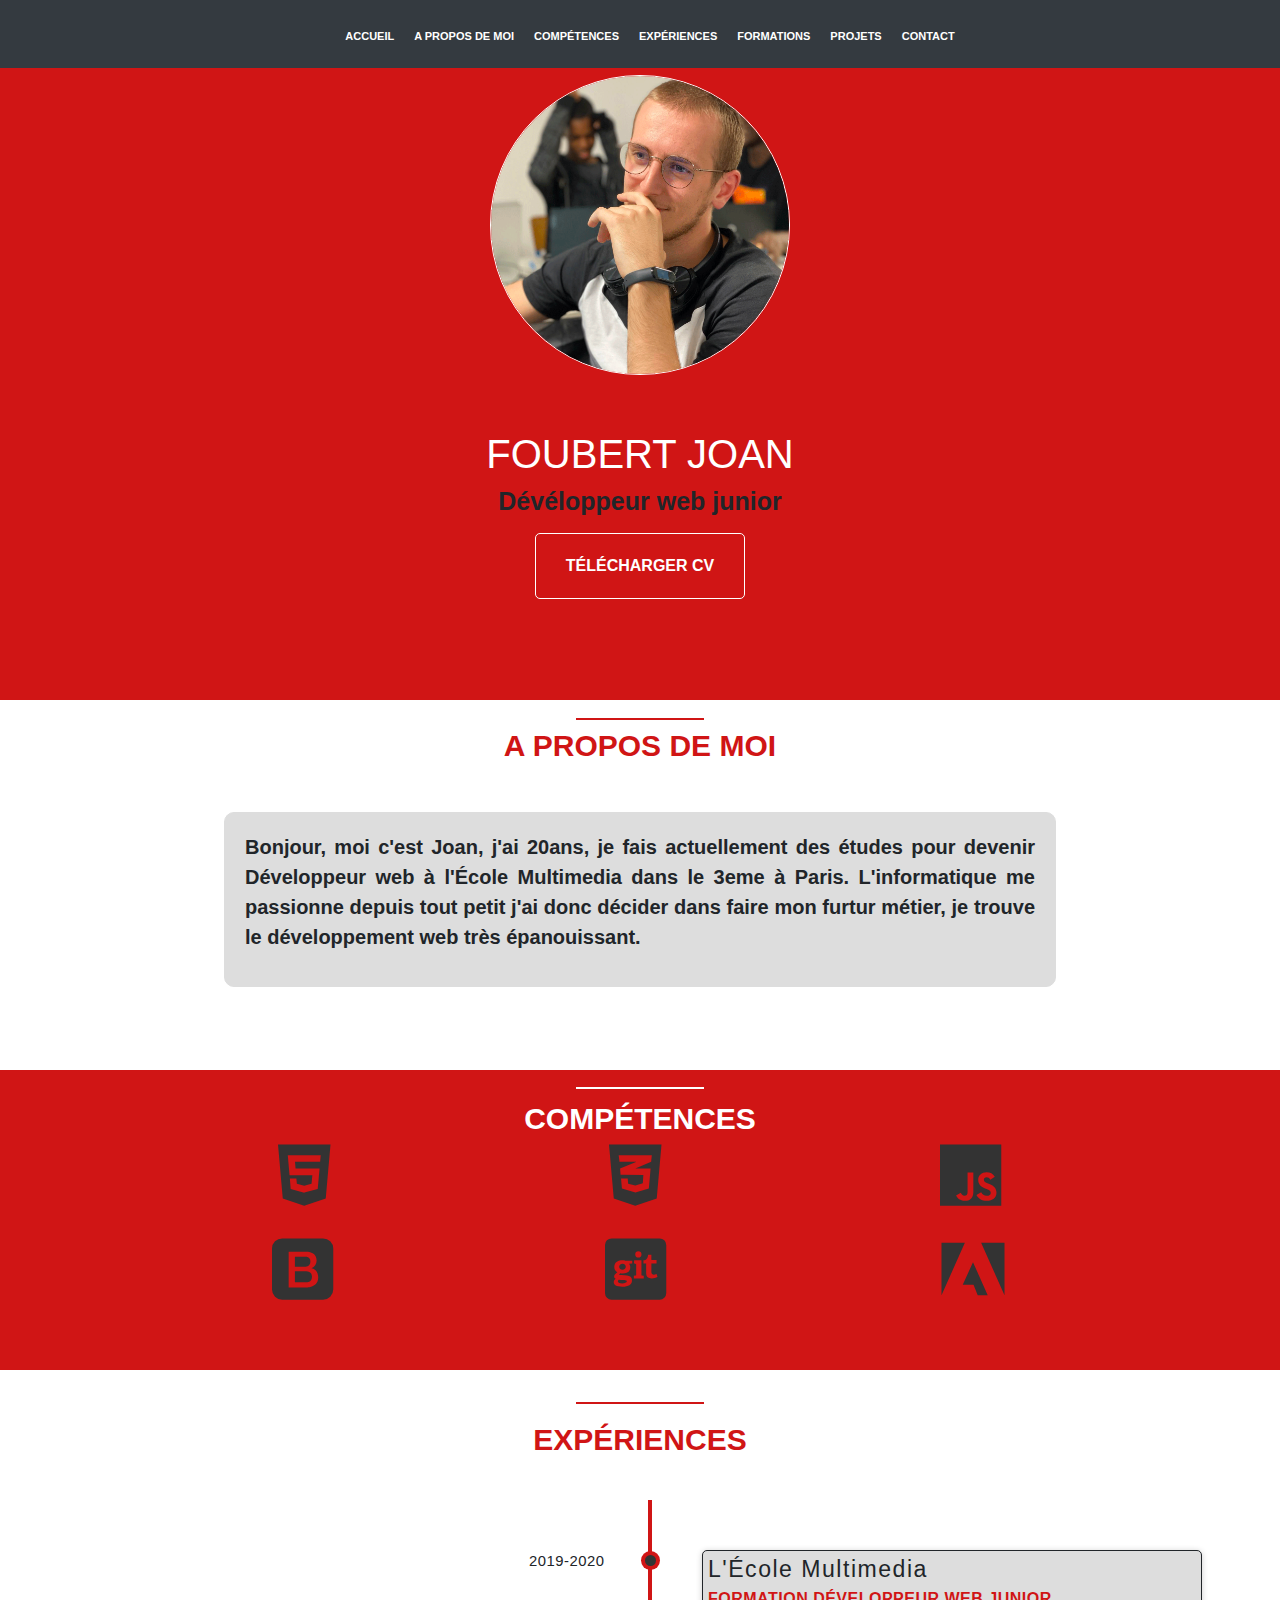
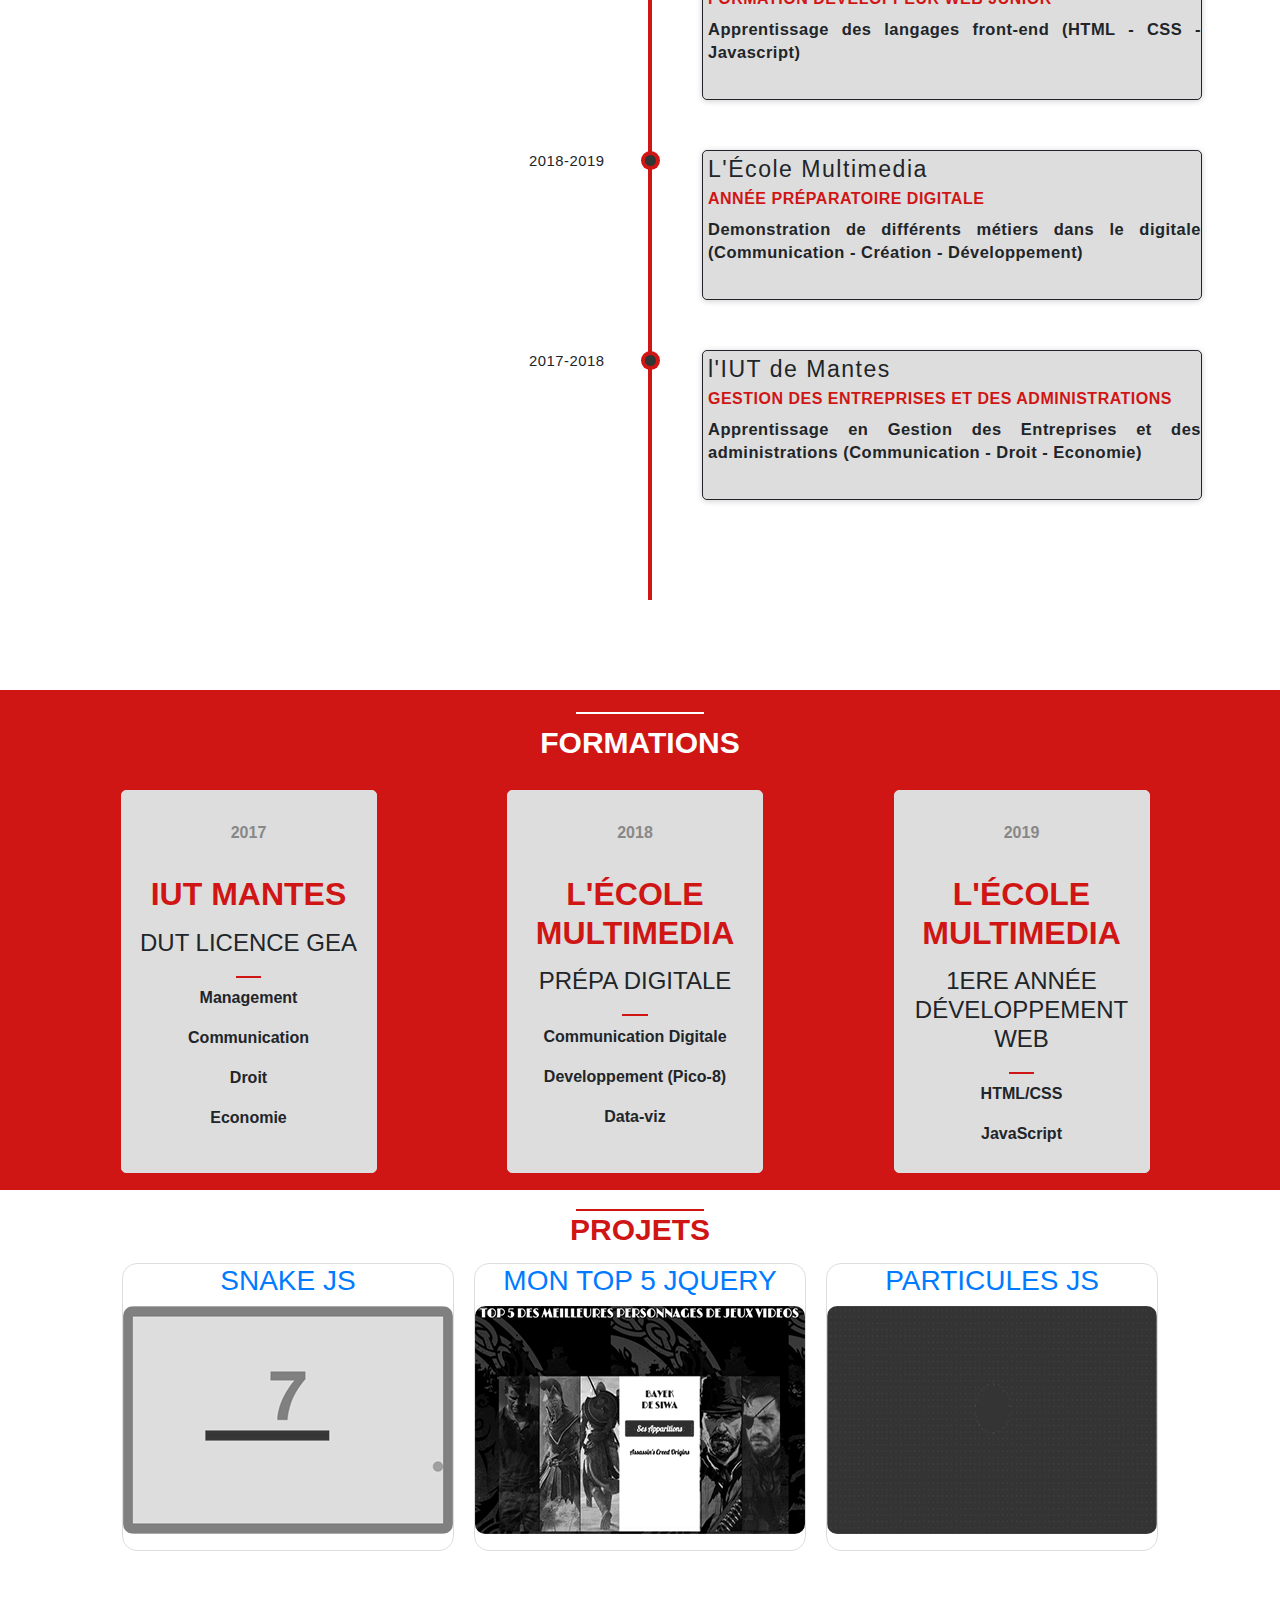
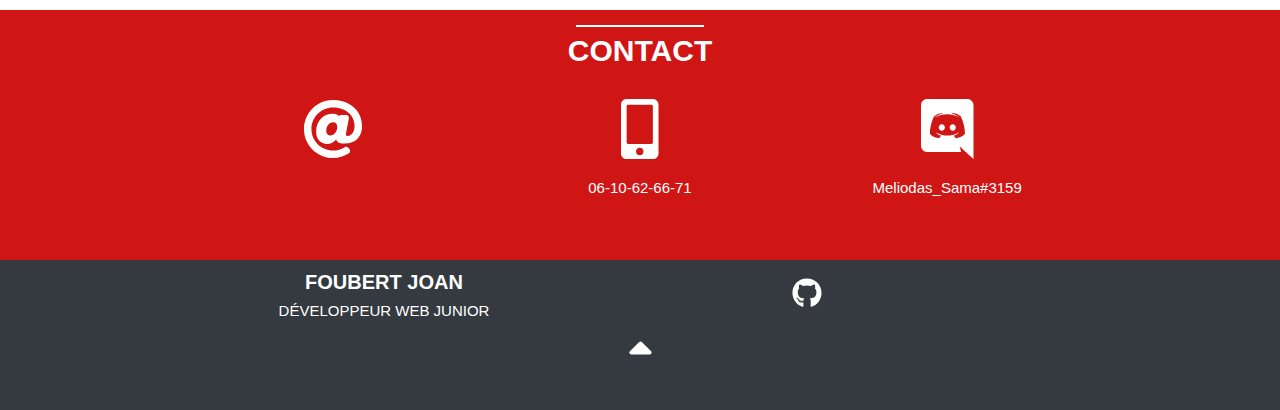
==== commit 79904e72: "files reorganization" ====
--- a/index.html
+++ b/index.html
@@ -70,7 +70,7 @@
         </div>
         <div id="text">
             <div id="para">
-                <p>Bonjour, moi c'est Joan, j'ai 20ans, je fais actuellement des études pour devenir            Développeur web à l'École Multimedia dans le 3eme à Paris. L'informatique me passionne depuis tout petit j'ai donc décider dans faire mon furtur métier, je trouve le développement web tès épanouissant.</p>
+                <p>Bonjour, moi c'est Joan, j'ai 20ans, je fais actuellement des études pour devenir            Développeur web à l'École Multimedia dans le 3eme à Paris. L'informatique me passionne depuis tout petit j'ai donc décider dans faire mon furtur métier, je trouve le développement web très épanouissant.</p>
             </div>
         </div>
     </section>
@@ -204,6 +204,12 @@
                     <img src="./asset/img/top5.gif" alt="Mon top 5 des meilleures personnages de jeux Videos">
                 </a>
             </div>
+            <div class="projet">
+                <a href="./asset/projets/particulesLeap/index.html" class="lien-projet" target="_blank">
+                    <h3>Particules Js</h3>
+                    <img src="./asset/img/particule.gif" alt="particules">
+                </a>
+            </div>
         </div>
     </section>
     <section id="contact">
@@ -221,23 +227,28 @@
             </div>
             <div class="container-contact-logo">
                 <div class="contact-logo">
-                    <a href="#">
+                    <a class="ligne" id="phone">
                         <i class="fas fa-mobile-alt"></i>
                     </a>
+                    <p id="number-phone">06-10-62-66-71</p>
                 </div>
             </div>
             <div class="container-contact-logo">
                 <div class="contact-logo">
-                    <a href="#"><i class="fab fa-discord"></i></a>
-                </div>
-            </div>
-            <div class="container-contact-logo">
-                <div class="contact-logo">
-                    <a href="#">
+                    <a class="ligne" id="discord">
+                        <i class="fab fa-discord"></i>
+                    </a>
+                    <p id="login">Meliodas_Sama#3159</p>
+                </div>
+            </div>
+            <!-- <div class="container-contact-logo">
+                <div class="contact-logo">
+                    <a class="ligne" id="skype">
                         <i class="fab fa-skype"></i>
                     </a>
-                </div>
-            </div>
+                    <p></p>
+                </div>
+            </div> -->
         </div>
     </section>
     <footer id="footer">
@@ -253,17 +264,16 @@
             </div>
         </div>
         <div id="arrow-up">
-                <a href="#">
+                <a id="top" href="#photo-cv">
                     <i class="fas fa-sort-up"></i>
                 </a>
         </div>
     </footer>
 
     <script src="./lib/all.min.js"></script>
-    <script src="./script/script.js"></script>
     <script src="https://code.jquery.com/jquery-3.4.1.slim.min.js" integrity="sha384-J6qa4849blE2+poT4WnyKhv5vZF5SrPo0iEjwBvKU7imGFAV0wwj1yYfoRSJoZ+n" crossorigin="anonymous"></script>
     <script src="https://cdn.jsdelivr.net/npm/popper.js@1.16.0/dist/umd/popper.min.js" integrity="sha384-Q6E9RHvbIyZFJoft+2mJbHaEWldlvI9IOYy5n3zV9zzTtmI3UksdQRVvoxMfooAo" crossorigin="anonymous"></script>
     <script src="https://stackpath.bootstrapcdn.com/bootstrap/4.4.1/js/bootstrap.min.js" integrity="sha384-wfSDF2E50Y2D1uUdj0O3uMBJnjuUD4Ih7YwaYd1iqfktj0Uod8GCExl3Og8ifwB6" crossorigin="anonymous"></script>
-    <script src="./script/script.js"></script>
+    <script src="./script.js"></script>
 </body>
 </html>--- a/css/style.css
+++ b/css/style.css
@@ -489,7 +489,6 @@
 #contact #contact-container .contact-logo{
     font-size: 60px;
     height: 100%;
-    display: flex;
     justify-content: center;
     align-items: center;
     /* border: 1px solid; */
@@ -502,6 +501,9 @@
 #contact #contact-container .contact-logo a:hover{
     font-size: 80px;
     cursor: pointer;
+}
+#number-phone, #login{
+    font-size: 15px;
 }
 /* footer */
 #footer{
--- a/css/mediaQueries.css
+++ b/css/mediaQueries.css
@@ -37,7 +37,7 @@
     
     /* bloc projet */
     #projet{
-        height: 750px;
+        height: 1100px;
     }
     #projet #projet-container{
         display: block;
@@ -45,7 +45,7 @@
         /* border: 1px solid; */
     }
     .projet{
-        height: 45%;
+        height: 30%;
         margin-top: 25px
     }
     #projet #projet-container .projet{
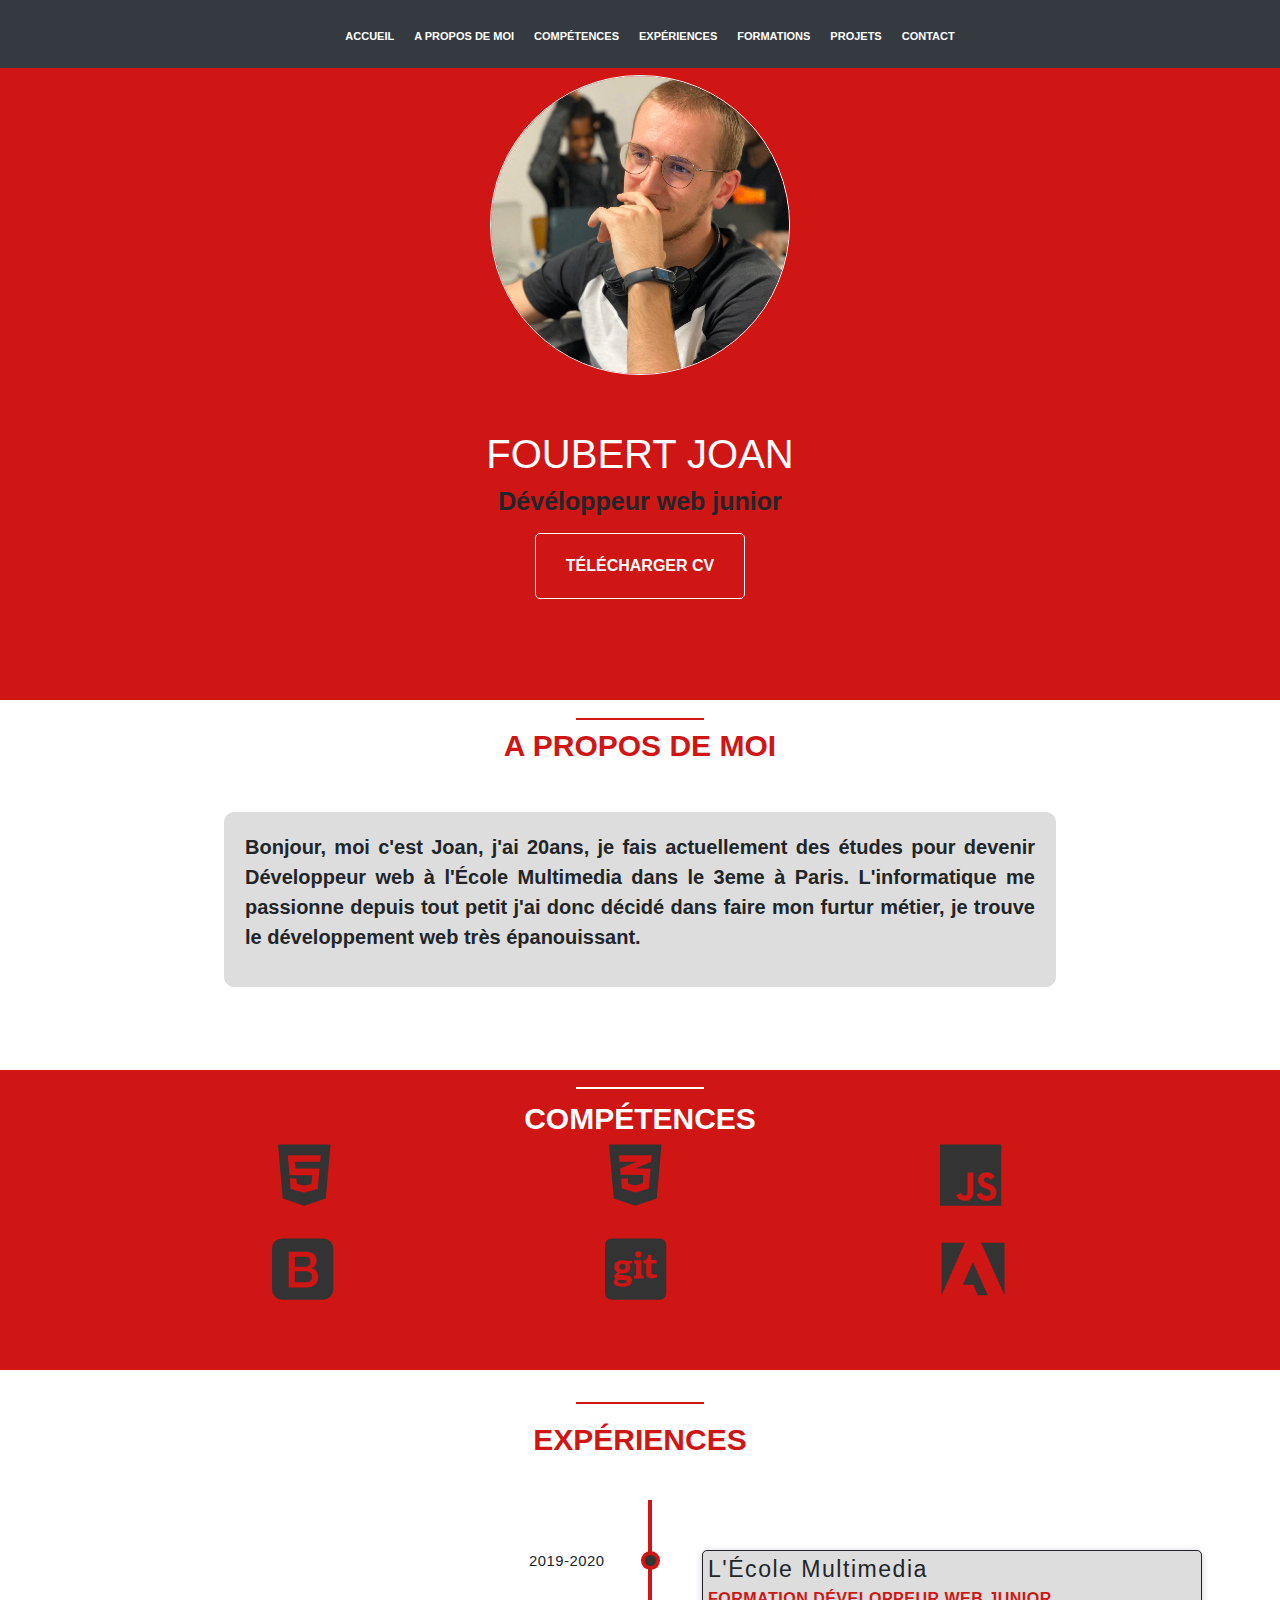
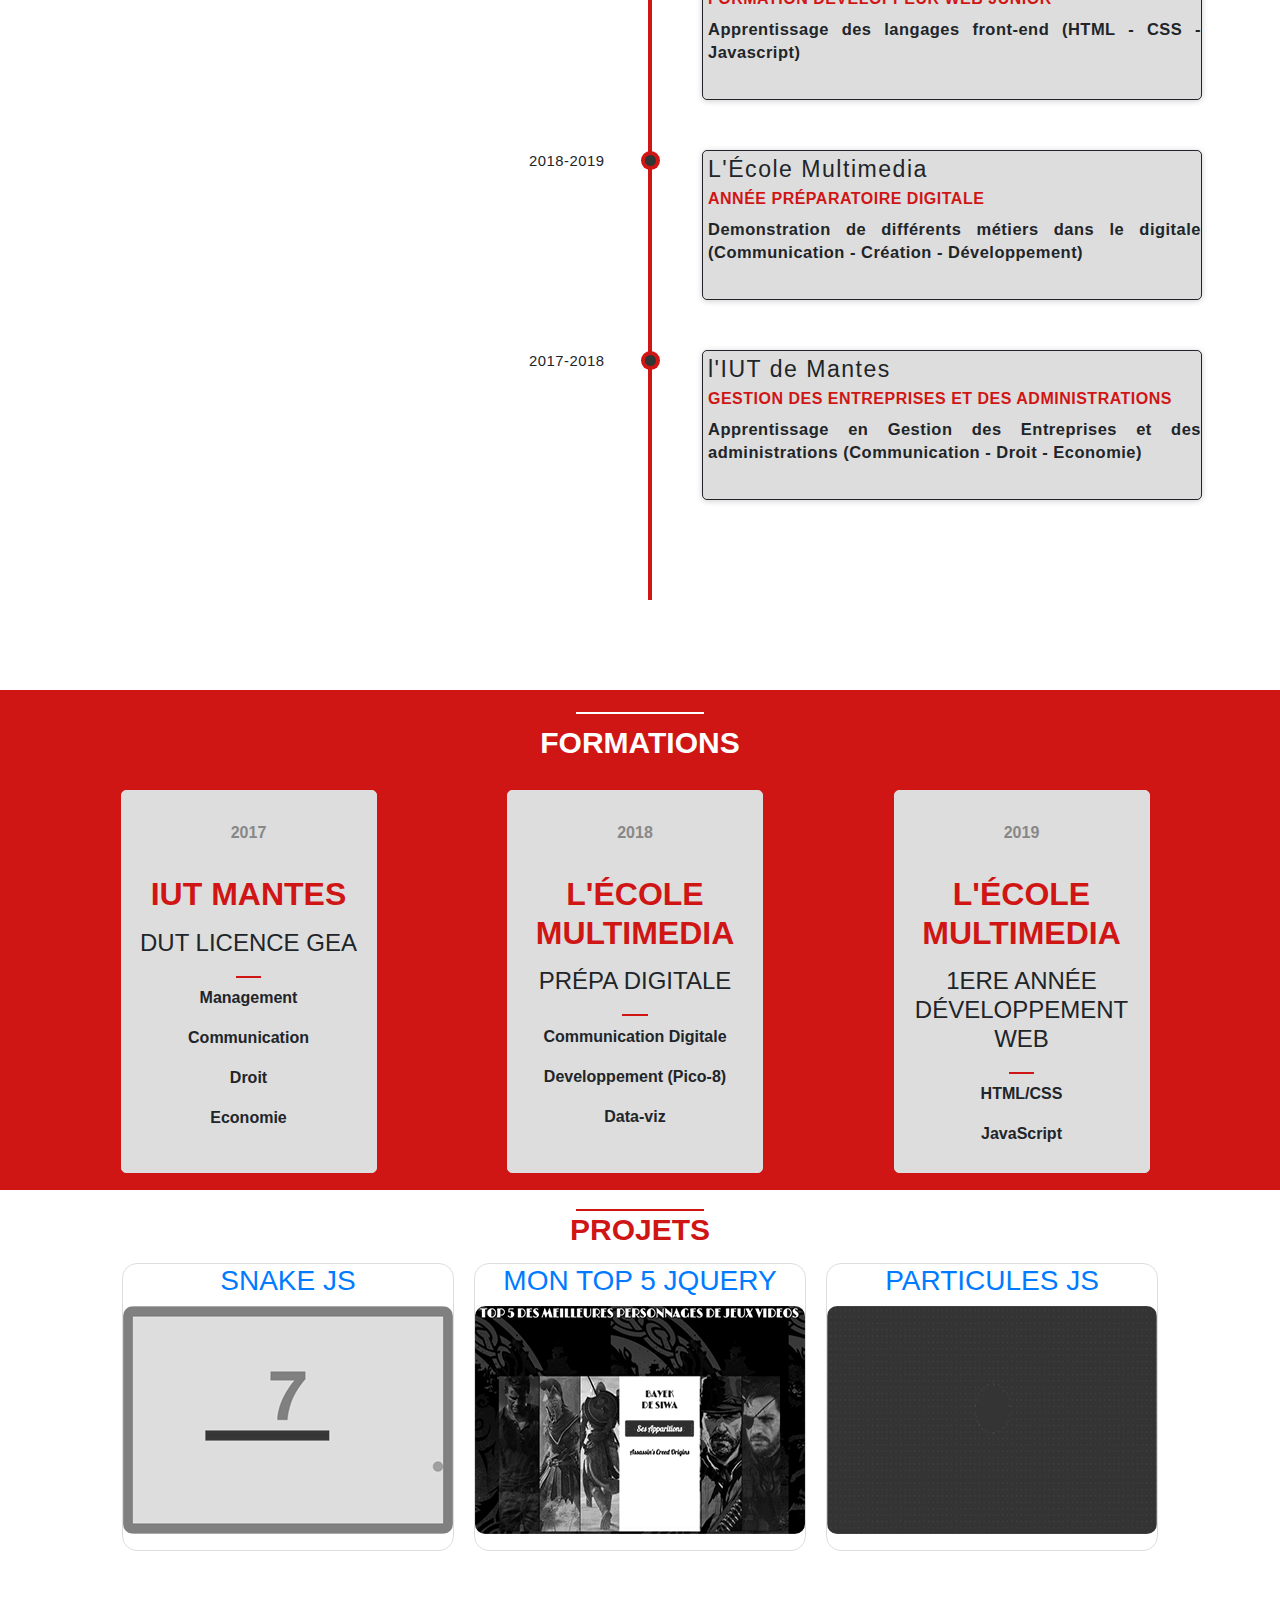
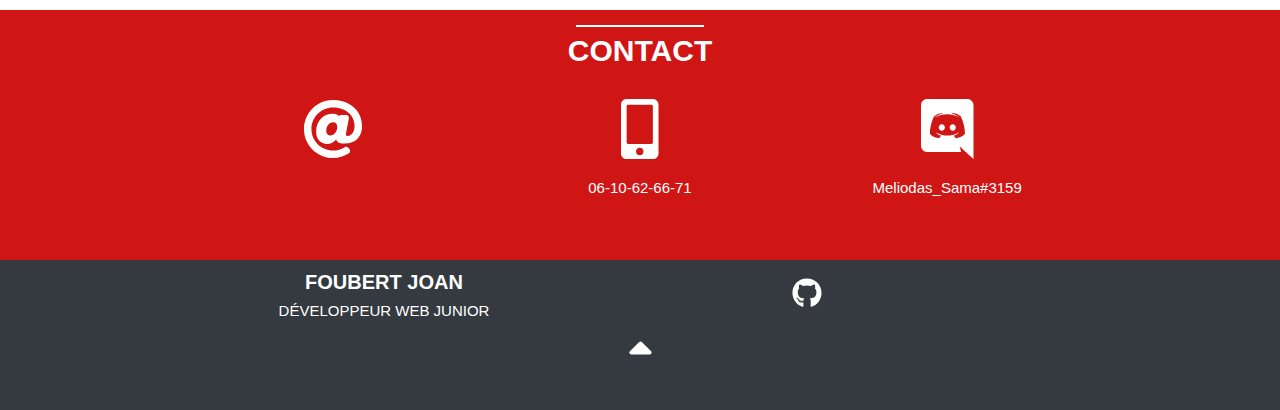
==== commit 3892dbc1: "correction" ====
--- a/index.html
+++ b/index.html
@@ -57,7 +57,7 @@
                 <h3>Dévéloppeur web junior</h3>
             </div>
                 <div class="case-cv"> 
-                    <a href="./asset/CVJoan.pdf" target="_blank">Télécharger cv</a>  
+                    <a href="./asset/CvJo.pdf" target="_blank">Télécharger cv</a>  
                 </div>
         </div>
     </section>
@@ -70,7 +70,7 @@
         </div>
         <div id="text">
             <div id="para">
-                <p>Bonjour, moi c'est Joan, j'ai 20ans, je fais actuellement des études pour devenir            Développeur web à l'École Multimedia dans le 3eme à Paris. L'informatique me passionne depuis tout petit j'ai donc décider dans faire mon furtur métier, je trouve le développement web très épanouissant.</p>
+                <p>Bonjour, moi c'est Joan, j'ai 20ans, je fais actuellement des études pour devenir            Développeur web à l'École Multimedia dans le 3eme à Paris. L'informatique me passionne depuis tout petit j'ai donc décidé dans faire mon furtur métier, je trouve le développement web très épanouissant.</p>
             </div>
         </div>
     </section>
@@ -199,13 +199,13 @@
                 </a>
             </div>
             <div class="projet">
-                <a href="./asset/projets/JqueryTop5/index.html" class="lien-projet" target="_blank">
+                <a href="./asset/projets/ProjetJquery/index.html" class="lien-projet" target="_blank">
                     <h3>Mon Top 5 Jquery</h3>
                     <img src="./asset/img/top5.gif" alt="Mon top 5 des meilleures personnages de jeux Videos">
                 </a>
             </div>
             <div class="projet">
-                <a href="./asset/projets/particulesLeap/index.html" class="lien-projet" target="_blank">
+                <a href="./asset/projets/particules/index.html" class="lien-projet" target="_blank">
                     <h3>Particules Js</h3>
                     <img src="./asset/img/particule.gif" alt="particules">
                 </a>
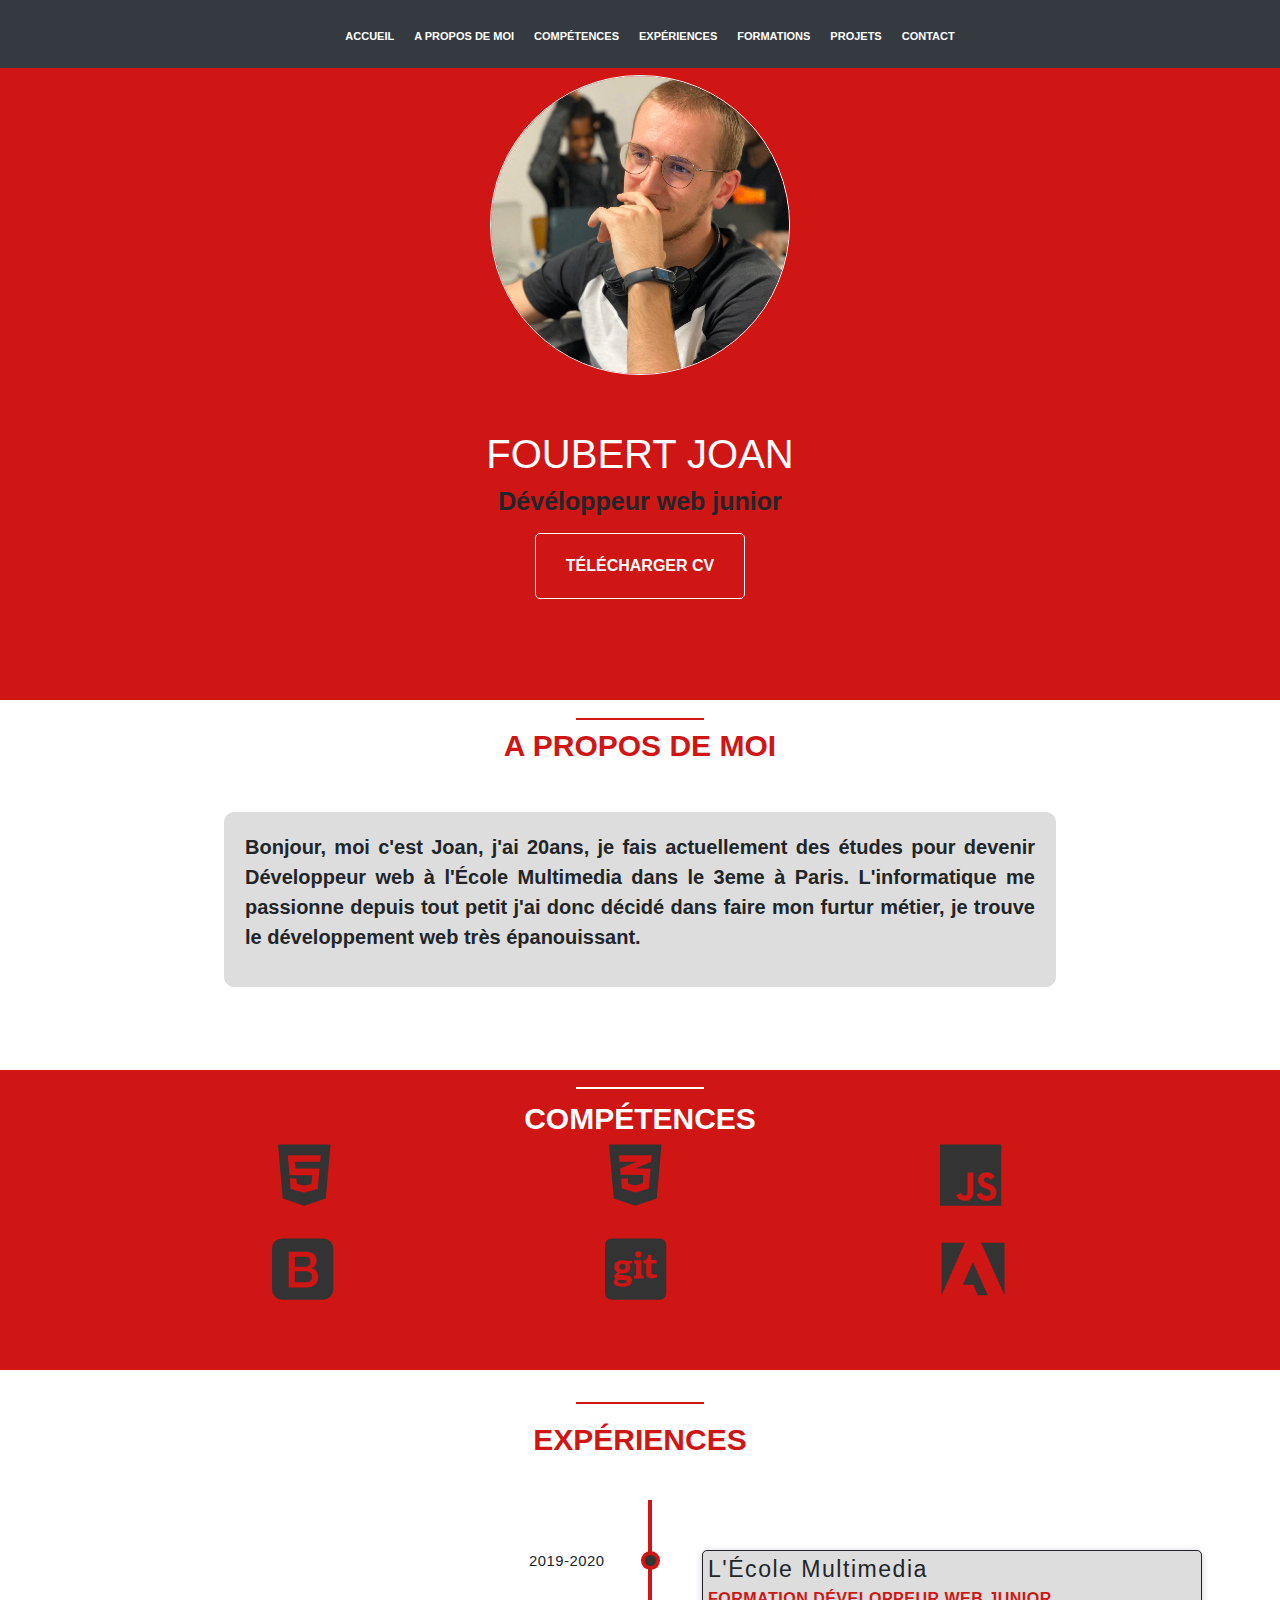
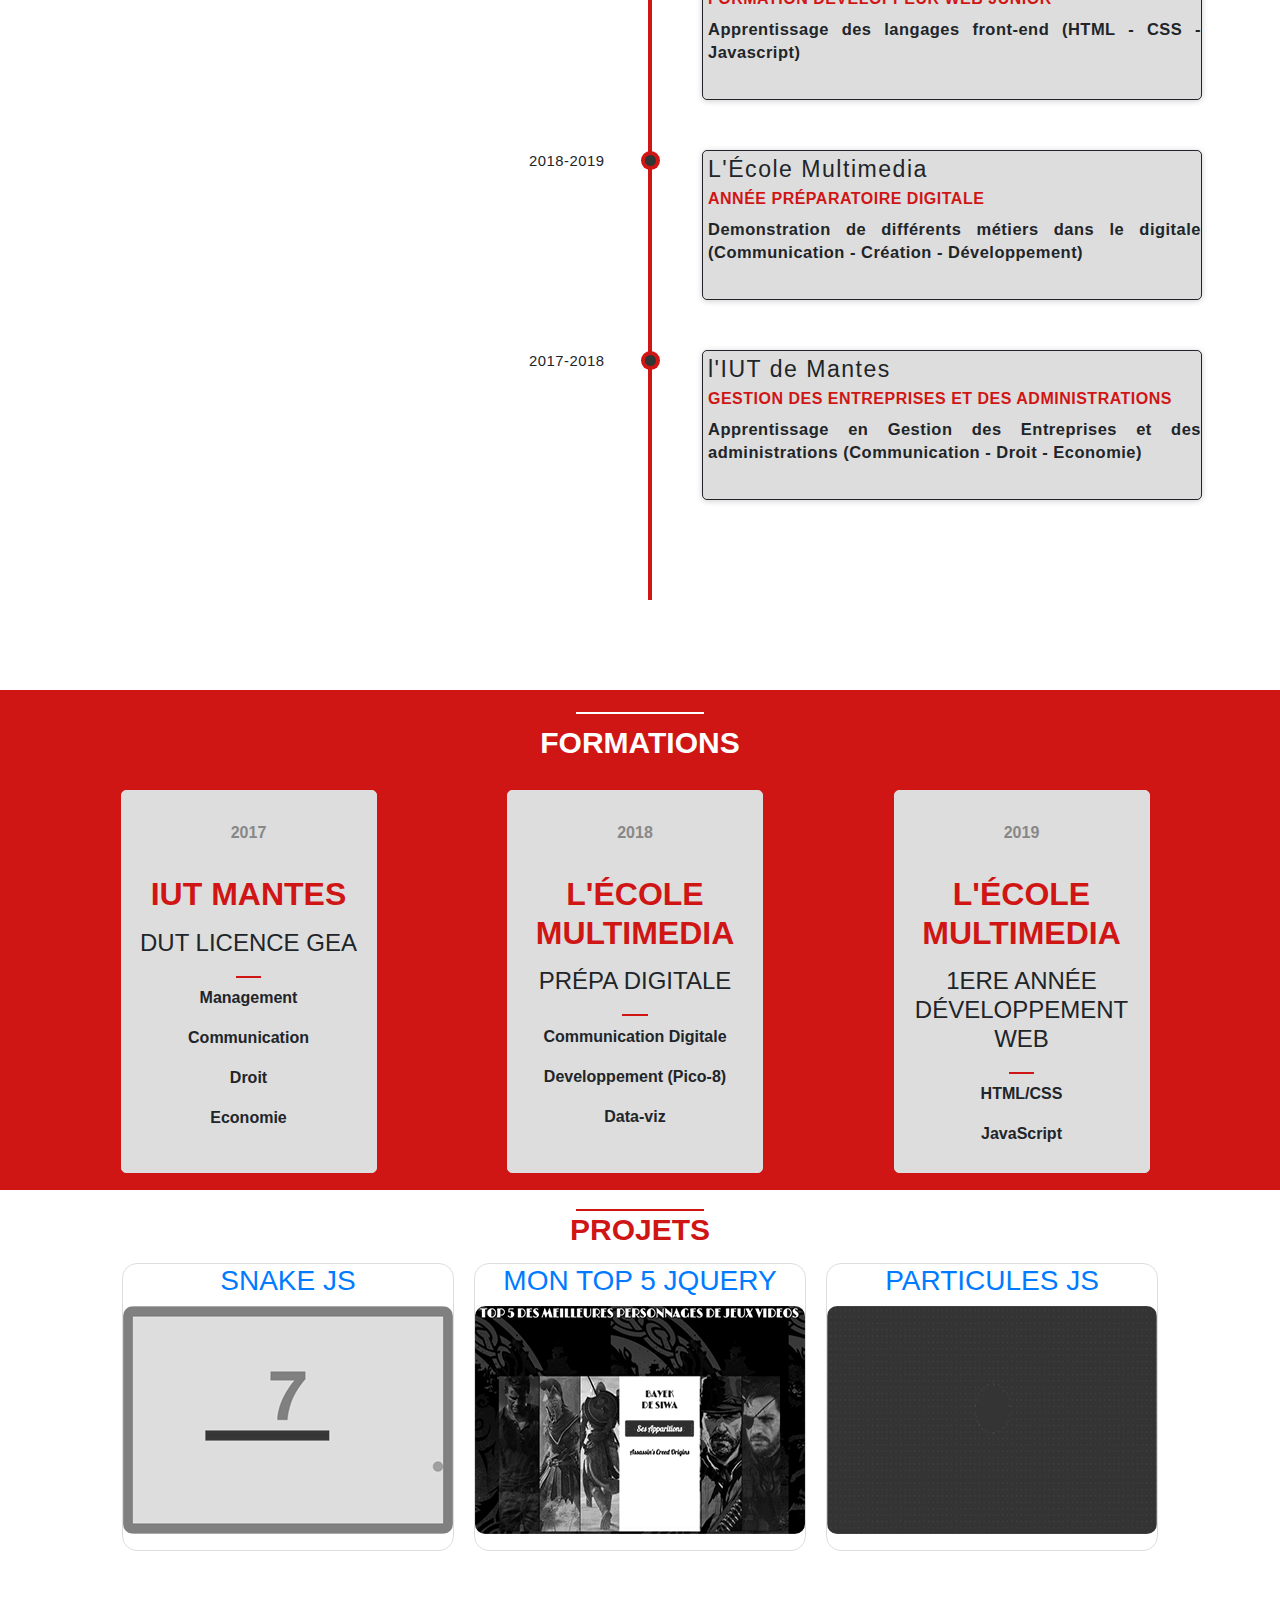
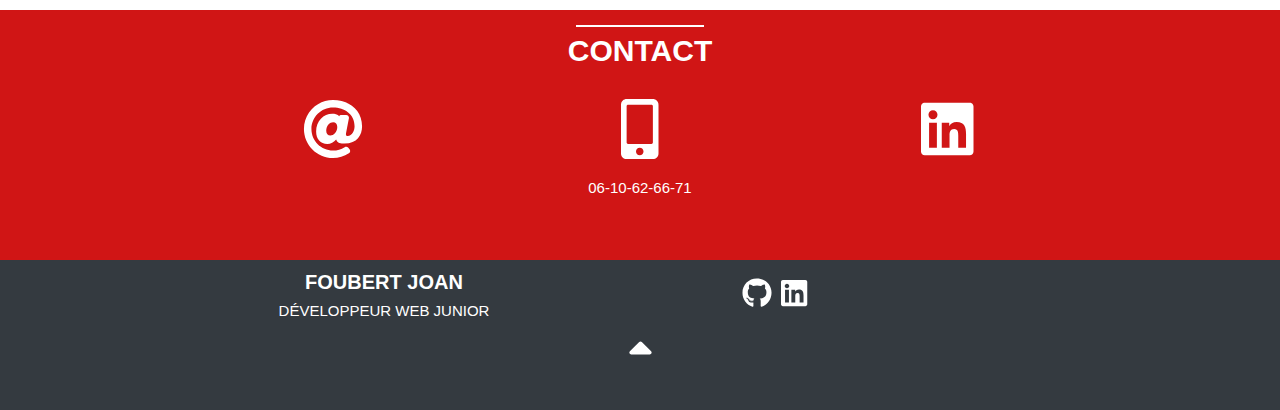
==== commit bf3a3c5e: "link done" ====
--- a/index.html
+++ b/index.html
@@ -235,20 +235,12 @@
             </div>
             <div class="container-contact-logo">
                 <div class="contact-logo">
-                    <a class="ligne" id="discord">
-                        <i class="fab fa-discord"></i>
-                    </a>
-                    <p id="login">Meliodas_Sama#3159</p>
-                </div>
-            </div>
-            <!-- <div class="container-contact-logo">
-                <div class="contact-logo">
-                    <a class="ligne" id="skype">
-                        <i class="fab fa-skype"></i>
-                    </a>
-                    <p></p>
-                </div>
-            </div> -->
+                <a href="https://fr.linkedin.com/in/joan-foubert-2829251a2" class="ligne">
+                        <i class="fab fa-linkedin"></i>
+                </a>
+                   
+                </div>
+            </div>
         </div>
     </section>
     <footer id="footer">
@@ -258,9 +250,12 @@
                 <h5>Développeur web junior</h5>
             </div>
             <div class="footer-icon">
-                <a href="#">
+                <a href="https://github.com/jo-glitch?tab=repositories">
                     <i class="fab fa-github"></i>
                 </a>
+                <a href="https://fr.linkedin.com/in/joan-foubert-2829251a2">
+                    <i class="fab fa-linkedin"></i>
+            </a>
             </div>
         </div>
         <div id="arrow-up">
--- a/css/style.css
+++ b/css/style.css
@@ -548,7 +548,6 @@
 #footer #container .footer-icon a{
     color: white;
     text-decoration: none;
-    margin-left: 50px;
 }
 #footer #container .footer-icon a:hover{
     color: #D01515;
